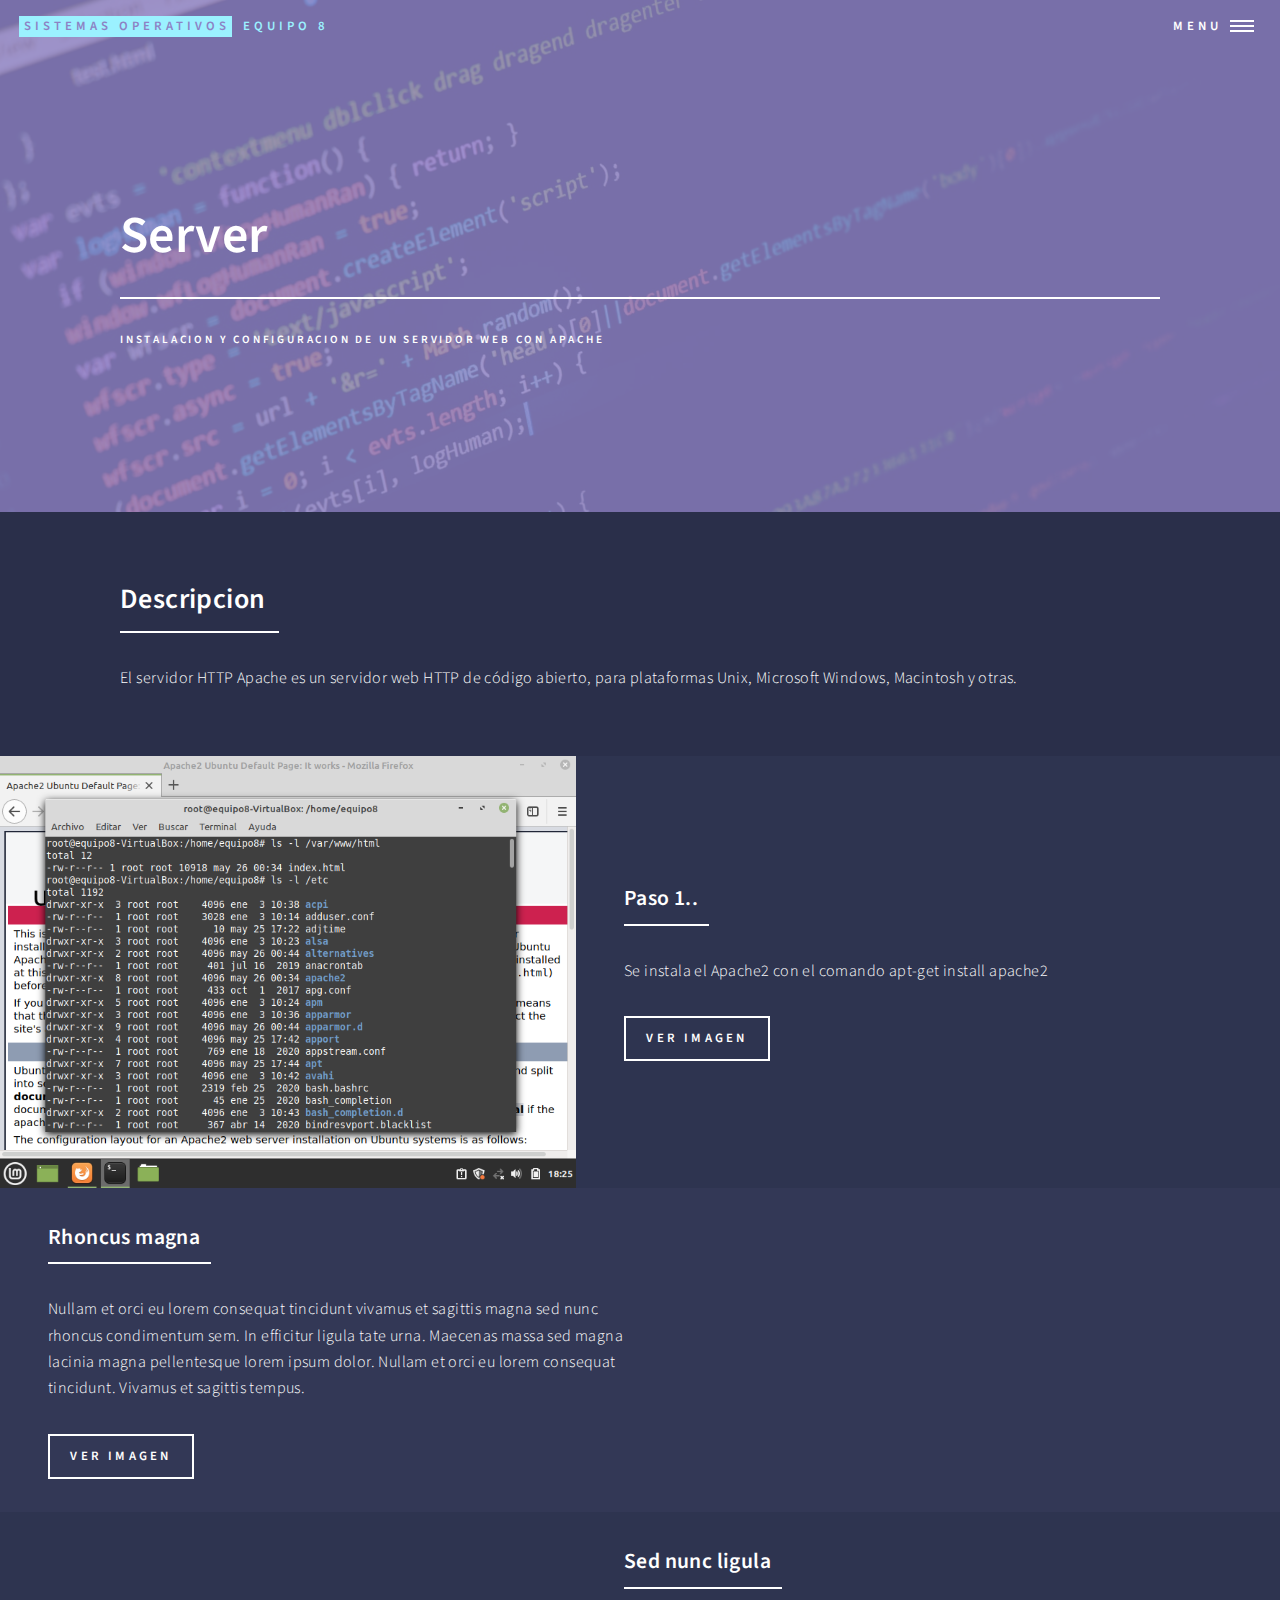
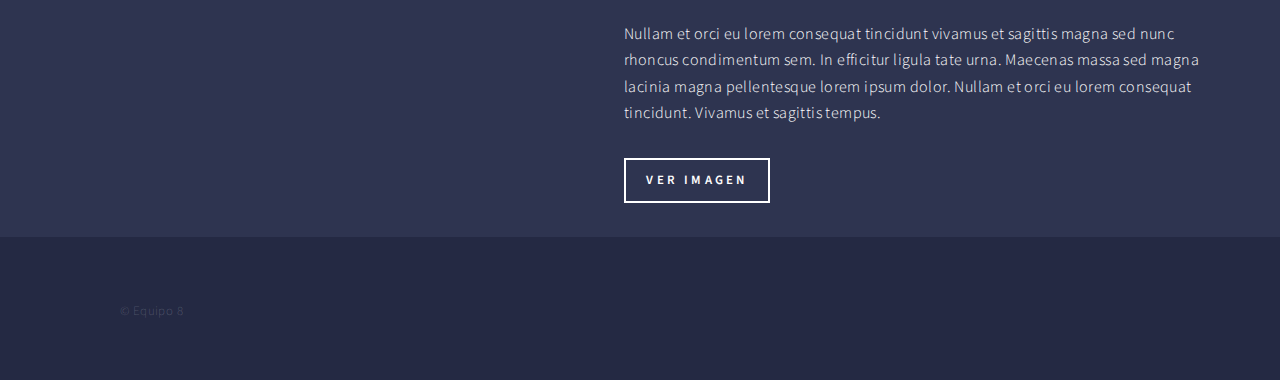
==== subpages/apache.html @ 1e46cbdc "first commit" ====
<!DOCTYPE HTML>

<html>

<head>
    <title>Nombre</title>
    <meta charset="utf-8" />
    <meta name="viewport" content="width=device-width, initial-scale=1, user-scalable=no" />
    <link rel="stylesheet" href="../assets/css/main.css" />
    <noscript><link rel="stylesheet" href="../assets/css/noscript.css" /></noscript>
</head>

<body class="is-preload">

    <!-- Wrapper -->
    <div id="wrapper">

        <!-- Header -->
        <!-- Note: The "styleN" class below should match that of the banner element. -->
        <header id="header" class="alt style2">
            <a href="../index.html" class="logo"><strong>Sistemas operativos</strong> <span> Equipo 8</span></a>
            <nav>
                <a href="#menu">Menu</a>
            </nav>
        </header>

        <!-- Menu -->
        <nav id="menu">
            <ul class="links">
                <li><a href="../index.html">principal</a></li>
                <li><a href="DHCP.html">DHCP</a></li>
                <li><a href="BD.html">Base de datos</a></li>
                <li><a href="samba.html">samba</a></li>
                <li><a href="docker.html">docker</a></li>
            </ul>
        </nav>

        <!-- Banner -->
        <!-- Note: The "styleN" class below should match that of the header element. -->
        <section id="banner" class="style2">
            <div class="inner">
                <span class="image">
								<img src="images/apachebanner.jpg" alt="" />
							</span>
                <header class="major">
                    <h1>Server</h1>
                </header>
                <div class="content">
                    <p>Instalacion y configuracion de un servidor web con Apache</p>
                </div>
            </div>
        </section>

        <!-- Main -->
        <div id="main">

            <!-- One -->
            <section id="one">
                <div class="inner">
                    <header class="major">
                        <h2>Descripcion</h2>
                    </header>
                    <p>El servidor HTTP Apache es un servidor web HTTP de código abierto, para plataformas Unix, Microsoft Windows, Macintosh y otras.</p>
                </div>
            </section>

            <!-- Two -->
            <section id="two" class="spotlights">
                <section>
                    <a href="generic.html" class="image">
                        <img src="images/Apache2/2021-05-26_18h25_03.png" alt="" data-position="center center" />
                    </a>
                    <div class="content">
                        <div class="inner">
                            <header class="major">
                                <h3>Paso 1..</h3>
                            </header>
                            <p>Se instala el Apache2 con el comando apt-get install apache2 </p>
                            <ul class="actions">
                                <li><a href="images/Apache2/2021-05-26_18h25_03.png" class="button">Ver imagen</a></li>
                            </ul>
                        </div>
                    </div>
                </section>
                <section>
                    <a href="generic.html" class="image">
                        <img src="images/pic09.jpg" alt="" data-position="top center" />
                    </a>
                    <div class="content">
                        <div class="inner">
                            <header class="major">
                                <h3>Rhoncus magna</h3>
                            </header>
                            <p>Nullam et orci eu lorem consequat tincidunt vivamus et sagittis magna sed nunc rhoncus condimentum sem. In efficitur ligula tate urna. Maecenas massa sed magna lacinia magna pellentesque lorem ipsum dolor. Nullam et orci eu
                                lorem consequat tincidunt. Vivamus et sagittis tempus.</p>
                            <ul class="actions">
                                <li><a href="generic.html" class="button">Ver imagen</a></li>
                            </ul>
                        </div>
                    </div>
                </section>
                <section>
                    <a href="generic.html" class="image">
                        <img src="images/pic10.jpg" alt="" data-position="25% 25%" />
                    </a>
                    <div class="content">
                        <div class="inner">
                            <header class="major">
                                <h3>Sed nunc ligula</h3>
                            </header>
                            <p>Nullam et orci eu lorem consequat tincidunt vivamus et sagittis magna sed nunc rhoncus condimentum sem. In efficitur ligula tate urna. Maecenas massa sed magna lacinia magna pellentesque lorem ipsum dolor. Nullam et orci eu
                                lorem consequat tincidunt. Vivamus et sagittis tempus.</p>
                            <ul class="actions">
                                <li><a href="generic.html" class="button">Ver imagen</a></li>
                            </ul>
                        </div>
                    </div>
                </section>
            </section>

            <!-- Three -->
            <!-- <section id="three">
                <div class="inner">
                    <header class="major">
                        <h2>Massa libero</h2>
                    </header>
                    <p>Nullam et orci eu lorem consequat tincidunt vivamus et sagittis libero. Mauris aliquet magna magna sed nunc rhoncus pharetra. Pellentesque condimentum sem. In efficitur ligula tate urna. Maecenas laoreet massa vel lacinia pellentesque
                        lorem ipsum dolor. Nullam et orci eu lorem consequat tincidunt. Vivamus et sagittis libero. Mauris aliquet magna magna sed nunc rhoncus amet pharetra et feugiat tempus.</p>
                    <ul class="actions">
                        <li><a href="generic.html" class="button next">Get Started</a></li>
                    </ul>
                </div>
            </section> -->

        </div>


        <!-- Footer -->
        <footer id="footer">
            <div class="inner">

                <ul class="copyright">
                    <li>&copy; Equipo 8</li>
                </ul>
            </div>
        </footer>

    </div>

    <!-- Scripts -->
    <script src="../assets/js/jquery.min.js"></script>
    <script src="../assets/js/jquery.scrolly.min.js"></script>
    <script src="../assets/js/jquery.scrollex.min.js"></script>
    <script src="../assets/js/browser.min.js"></script>
    <script src="../assets/js/breakpoints.min.js"></script>
    <script src="../assets/js/util.js"></script>
    <script src="../assets/js/main.js"></script>

</body>

</html>
---- assets/css/main.css ----
@import url(fontawesome-all.min.css);
@import url("https://fonts.googleapis.com/css?family=Source+Sans+Pro:300,300italic,600,600italic");
html,
body,
div,
span,
applet,
object,
iframe,
h1,
h2,
h3,
h4,
h5,
h6,
p,
blockquote,
pre,
a,
abbr,
acronym,
address,
big,
cite,
code,
del,
dfn,
em,
img,
ins,
kbd,
q,
s,
samp,
small,
strike,
strong,
sub,
sup,
tt,
var,
b,
u,
i,
center,
dl,
dt,
dd,
ol,
ul,
li,
fieldset,
form,
label,
legend,
table,
caption,
tbody,
tfoot,
thead,
tr,
th,
td,
article,
aside,
canvas,
details,
embed,
figure,
figcaption,
footer,
header,
hgroup,
menu,
nav,
output,
ruby,
section,
summary,
time,
mark,
audio,
video {
    margin: 0;
    padding: 0;
    border: 0;
    font-size: 100%;
    font: inherit;
    vertical-align: baseline;
}

article,
aside,
details,
figcaption,
figure,
footer,
header,
hgroup,
menu,
nav,
section {
    display: block;
}

body {
    line-height: 1;
}

ol,
ul {
    list-style: none;
}

blockquote,
q {
    quotes: none;
}

blockquote:before,
blockquote:after,
q:before,
q:after {
    content: '';
    content: none;
}

table {
    border-collapse: collapse;
    border-spacing: 0;
}

body {
    -webkit-text-size-adjust: none;
}

mark {
    background-color: transparent;
    color: inherit;
}

input::-moz-focus-inner {
    border: 0;
    padding: 0;
}

input,
select,
textarea {
    -moz-appearance: none;
    -webkit-appearance: none;
    -ms-appearance: none;
    appearance: none;
}


/* Basic */

@-ms-viewport {
    width: device-width;
}

body {
    -ms-overflow-style: scrollbar;
}

@media screen and (max-width: 480px) {
    html,
    body {
        min-width: 320px;
    }
}

html {
    box-sizing: border-box;
}

*,
*:before,
*:after {
    box-sizing: inherit;
}

body {
    background: #242943;
}

body.is-preload *,
body.is-preload *:before,
body.is-preload *:after {
    -moz-animation: none !important;
    -webkit-animation: none !important;
    -ms-animation: none !important;
    animation: none !important;
    -moz-transition: none !important;
    -webkit-transition: none !important;
    -ms-transition: none !important;
    transition: none !important;
}


/* Type */

body,
input,
select,
textarea {
    color: #ffffff;
    font-family: "Source Sans Pro", Helvetica, sans-serif;
    font-size: 17pt;
    font-weight: 300;
    letter-spacing: 0.025em;
    line-height: 1.65;
}

@media screen and (max-width: 1680px) {
    body,
    input,
    select,
    textarea {
        font-size: 14pt;
    }
}

@media screen and (max-width: 1280px) {
    body,
    input,
    select,
    textarea {
        font-size: 12pt;
    }
}

@media screen and (max-width: 360px) {
    body,
    input,
    select,
    textarea {
        font-size: 11pt;
    }
}

a {
    -moz-transition: color 0.2s ease-in-out, border-bottom-color 0.2s ease-in-out;
    -webkit-transition: color 0.2s ease-in-out, border-bottom-color 0.2s ease-in-out;
    -ms-transition: color 0.2s ease-in-out, border-bottom-color 0.2s ease-in-out;
    transition: color 0.2s ease-in-out, border-bottom-color 0.2s ease-in-out;
    border-bottom: dotted 1px;
    color: inherit;
    text-decoration: none;
}

a:hover {
    border-bottom-color: transparent;
    color: #9bf1ff !important;
}

a:active {
    color: #53e3fb !important;
}

strong,
b {
    color: #ffffff;
    font-weight: 600;
}

em,
i {
    font-style: italic;
}

p {
    margin: 0 0 2em 0;
}

h1,
h2,
h3,
h4,
h5,
h6 {
    color: #ffffff;
    font-weight: 600;
    line-height: 1.65;
    margin: 0 0 1em 0;
}

h1 a,
h2 a,
h3 a,
h4 a,
h5 a,
h6 a {
    color: inherit;
    border-bottom: 0;
}

h1 {
    font-size: 2.5em;
}

h2 {
    font-size: 1.75em;
}

h3 {
    font-size: 1.35em;
}

h4 {
    font-size: 1.1em;
}

h5 {
    font-size: 0.9em;
}

h6 {
    font-size: 0.7em;
}

@media screen and (max-width: 736px) {
    h1 {
        font-size: 2em;
    }
    h2 {
        font-size: 1.5em;
    }
    h3 {
        font-size: 1.25em;
    }
}

sub {
    font-size: 0.8em;
    position: relative;
    top: 0.5em;
}

sup {
    font-size: 0.8em;
    position: relative;
    top: -0.5em;
}

blockquote {
    border-left: solid 4px rgba(212, 212, 255, 0.1);
    font-style: italic;
    margin: 0 0 2em 0;
    padding: 0.5em 0 0.5em 2em;
}

code {
    background: rgba(212, 212, 255, 0.035);
    font-family: "Courier New", monospace;
    font-size: 0.9em;
    margin: 0 0.25em;
    padding: 0.25em 0.65em;
}

pre {
    -webkit-overflow-scrolling: touch;
    font-family: "Courier New", monospace;
    font-size: 0.9em;
    margin: 0 0 2em 0;
}

pre code {
    display: block;
    line-height: 1.75;
    padding: 1em 1.5em;
    overflow-x: auto;
}

hr {
    border: 0;
    border-bottom: solid 1px rgba(212, 212, 255, 0.1);
    margin: 2em 0;
}

hr.major {
    margin: 3em 0;
}

.align-left {
    text-align: left;
}

.align-center {
    text-align: center;
}

.align-right {
    text-align: right;
}


/* Row */

.row {
    display: flex;
    flex-wrap: wrap;
    box-sizing: border-box;
    align-items: stretch;
}

.row>* {
    box-sizing: border-box;
}

.row.gtr-uniform>*> :last-child {
    margin-bottom: 0;
}

.row.aln-left {
    justify-content: flex-start;
}

.row.aln-center {
    justify-content: center;
}

.row.aln-right {
    justify-content: flex-end;
}

.row.aln-top {
    align-items: flex-start;
}

.row.aln-middle {
    align-items: center;
}

.row.aln-bottom {
    align-items: flex-end;
}

.row>.imp {
    order: -1;
}

.row>.col-1 {
    width: 8.33333%;
}

.row>.off-1 {
    margin-left: 8.33333%;
}

.row>.col-2 {
    width: 16.66667%;
}

.row>.off-2 {
    margin-left: 16.66667%;
}

.row>.col-3 {
    width: 25%;
}

.row>.off-3 {
    margin-left: 25%;
}

.row>.col-4 {
    width: 33.33333%;
}

.row>.off-4 {
    margin-left: 33.33333%;
}

.row>.col-5 {
    width: 41.66667%;
}

.row>.off-5 {
    margin-left: 41.66667%;
}

.row>.col-6 {
    width: 50%;
}

.row>.off-6 {
    margin-left: 50%;
}

.row>.col-7 {
    width: 58.33333%;
}

.row>.off-7 {
    margin-left: 58.33333%;
}

.row>.col-8 {
    width: 66.66667%;
}

.row>.off-8 {
    margin-left: 66.66667%;
}

.row>.col-9 {
    width: 75%;
}

.row>.off-9 {
    margin-left: 75%;
}

.row>.col-10 {
    width: 83.33333%;
}

.row>.off-10 {
    margin-left: 83.33333%;
}

.row>.col-11 {
    width: 91.66667%;
}

.row>.off-11 {
    margin-left: 91.66667%;
}

.row>.col-12 {
    width: 100%;
}

.row>.off-12 {
    margin-left: 100%;
}

.row.gtr-0 {
    margin-top: 0;
    margin-left: 0em;
}

.row.gtr-0>* {
    padding: 0 0 0 0em;
}

.row.gtr-0.gtr-uniform {
    margin-top: 0em;
}

.row.gtr-0.gtr-uniform>* {
    padding-top: 0em;
}

.row.gtr-25 {
    margin-top: 0;
    margin-left: -0.5em;
}

.row.gtr-25>* {
    padding: 0 0 0 0.5em;
}

.row.gtr-25.gtr-uniform {
    margin-top: -0.5em;
}

.row.gtr-25.gtr-uniform>* {
    padding-top: 0.5em;
}

.row.gtr-50 {
    margin-top: 0;
    margin-left: -1em;
}

.row.gtr-50>* {
    padding: 0 0 0 1em;
}

.row.gtr-50.gtr-uniform {
    margin-top: -1em;
}

.row.gtr-50.gtr-uniform>* {
    padding-top: 1em;
}

.row {
    margin-top: 0;
    margin-left: -2em;
}

.row>* {
    padding: 0 0 0 2em;
}

.row.gtr-uniform {
    margin-top: -2em;
}

.row.gtr-uniform>* {
    padding-top: 2em;
}

.row.gtr-150 {
    margin-top: 0;
    margin-left: -3em;
}

.row.gtr-150>* {
    padding: 0 0 0 3em;
}

.row.gtr-150.gtr-uniform {
    margin-top: -3em;
}

.row.gtr-150.gtr-uniform>* {
    padding-top: 3em;
}

.row.gtr-200 {
    margin-top: 0;
    margin-left: -4em;
}

.row.gtr-200>* {
    padding: 0 0 0 4em;
}

.row.gtr-200.gtr-uniform {
    margin-top: -4em;
}

.row.gtr-200.gtr-uniform>* {
    padding-top: 4em;
}

@media screen and (max-width: 1680px) {
    .row {
        display: flex;
        flex-wrap: wrap;
        box-sizing: border-box;
        align-items: stretch;
    }
    .row>* {
        box-sizing: border-box;
    }
    .row.gtr-uniform>*> :last-child {
        margin-bottom: 0;
    }
    .row.aln-left {
        justify-content: flex-start;
    }
    .row.aln-center {
        justify-content: center;
    }
    .row.aln-right {
        justify-content: flex-end;
    }
    .row.aln-top {
        align-items: flex-start;
    }
    .row.aln-middle {
        align-items: center;
    }
    .row.aln-bottom {
        align-items: flex-end;
    }
    .row>.imp-xlarge {
        order: -1;
    }
    .row>.col-1-xlarge {
        width: 8.33333%;
    }
    .row>.off-1-xlarge {
        margin-left: 8.33333%;
    }
    .row>.col-2-xlarge {
        width: 16.66667%;
    }
    .row>.off-2-xlarge {
        margin-left: 16.66667%;
    }
    .row>.col-3-xlarge {
        width: 25%;
    }
    .row>.off-3-xlarge {
        margin-left: 25%;
    }
    .row>.col-4-xlarge {
        width: 33.33333%;
    }
    .row>.off-4-xlarge {
        margin-left: 33.33333%;
    }
    .row>.col-5-xlarge {
        width: 41.66667%;
    }
    .row>.off-5-xlarge {
        margin-left: 41.66667%;
    }
    .row>.col-6-xlarge {
        width: 50%;
    }
    .row>.off-6-xlarge {
        margin-left: 50%;
    }
    .row>.col-7-xlarge {
        width: 58.33333%;
    }
    .row>.off-7-xlarge {
        margin-left: 58.33333%;
    }
    .row>.col-8-xlarge {
        width: 66.66667%;
    }
    .row>.off-8-xlarge {
        margin-left: 66.66667%;
    }
    .row>.col-9-xlarge {
        width: 75%;
    }
    .row>.off-9-xlarge {
        margin-left: 75%;
    }
    .row>.col-10-xlarge {
        width: 83.33333%;
    }
    .row>.off-10-xlarge {
        margin-left: 83.33333%;
    }
    .row>.col-11-xlarge {
        width: 91.66667%;
    }
    .row>.off-11-xlarge {
        margin-left: 91.66667%;
    }
    .row>.col-12-xlarge {
        width: 100%;
    }
    .row>.off-12-xlarge {
        margin-left: 100%;
    }
    .row.gtr-0 {
        margin-top: 0;
        margin-left: 0em;
    }
    .row.gtr-0>* {
        padding: 0 0 0 0em;
    }
    .row.gtr-0.gtr-uniform {
        margin-top: 0em;
    }
    .row.gtr-0.gtr-uniform>* {
        padding-top: 0em;
    }
    .row.gtr-25 {
        margin-top: 0;
        margin-left: -0.5em;
    }
    .row.gtr-25>* {
        padding: 0 0 0 0.5em;
    }
    .row.gtr-25.gtr-uniform {
        margin-top: -0.5em;
    }
    .row.gtr-25.gtr-uniform>* {
        padding-top: 0.5em;
    }
    .row.gtr-50 {
        margin-top: 0;
        margin-left: -1em;
    }
    .row.gtr-50>* {
        padding: 0 0 0 1em;
    }
    .row.gtr-50.gtr-uniform {
        margin-top: -1em;
    }
    .row.gtr-50.gtr-uniform>* {
        padding-top: 1em;
    }
    .row {
        margin-top: 0;
        margin-left: -2em;
    }
    .row>* {
        padding: 0 0 0 2em;
    }
    .row.gtr-uniform {
        margin-top: -2em;
    }
    .row.gtr-uniform>* {
        padding-top: 2em;
    }
    .row.gtr-150 {
        margin-top: 0;
        margin-left: -3em;
    }
    .row.gtr-150>* {
        padding: 0 0 0 3em;
    }
    .row.gtr-150.gtr-uniform {
        margin-top: -3em;
    }
    .row.gtr-150.gtr-uniform>* {
        padding-top: 3em;
    }
    .row.gtr-200 {
        margin-top: 0;
        margin-left: -4em;
    }
    .row.gtr-200>* {
        padding: 0 0 0 4em;
    }
    .row.gtr-200.gtr-uniform {
        margin-top: -4em;
    }
    .row.gtr-200.gtr-uniform>* {
        padding-top: 4em;
    }
}

@media screen and (max-width: 1280px) {
    .row {
        display: flex;
        flex-wrap: wrap;
        box-sizing: border-box;
        align-items: stretch;
    }
    .row>* {
        box-sizing: border-box;
    }
    .row.gtr-uniform>*> :last-child {
        margin-bottom: 0;
    }
    .row.aln-left {
        justify-content: flex-start;
    }
    .row.aln-center {
        justify-content: center;
    }
    .row.aln-right {
        justify-content: flex-end;
    }
    .row.aln-top {
        align-items: flex-start;
    }
    .row.aln-middle {
        align-items: center;
    }
    .row.aln-bottom {
        align-items: flex-end;
    }
    .row>.imp-large {
        order: -1;
    }
    .row>.col-1-large {
        width: 8.33333%;
    }
    .row>.off-1-large {
        margin-left: 8.33333%;
    }
    .row>.col-2-large {
        width: 16.66667%;
    }
    .row>.off-2-large {
        margin-left: 16.66667%;
    }
    .row>.col-3-large {
        width: 25%;
    }
    .row>.off-3-large {
        margin-left: 25%;
    }
    .row>.col-4-large {
        width: 33.33333%;
    }
    .row>.off-4-large {
        margin-left: 33.33333%;
    }
    .row>.col-5-large {
        width: 41.66667%;
    }
    .row>.off-5-large {
        margin-left: 41.66667%;
    }
    .row>.col-6-large {
        width: 50%;
    }
    .row>.off-6-large {
        margin-left: 50%;
    }
    .row>.col-7-large {
        width: 58.33333%;
    }
    .row>.off-7-large {
        margin-left: 58.33333%;
    }
    .row>.col-8-large {
        width: 66.66667%;
    }
    .row>.off-8-large {
        margin-left: 66.66667%;
    }
    .row>.col-9-large {
        width: 75%;
    }
    .row>.off-9-large {
        margin-left: 75%;
    }
    .row>.col-10-large {
        width: 83.33333%;
    }
    .row>.off-10-large {
        margin-left: 83.33333%;
    }
    .row>.col-11-large {
        width: 91.66667%;
    }
    .row>.off-11-large {
        margin-left: 91.66667%;
    }
    .row>.col-12-large {
        width: 100%;
    }
    .row>.off-12-large {
        margin-left: 100%;
    }
    .row.gtr-0 {
        margin-top: 0;
        margin-left: 0em;
    }
    .row.gtr-0>* {
        padding: 0 0 0 0em;
    }
    .row.gtr-0.gtr-uniform {
        margin-top: 0em;
    }
    .row.gtr-0.gtr-uniform>* {
        padding-top: 0em;
    }
    .row.gtr-25 {
        margin-top: 0;
        margin-left: -0.375em;
    }
    .row.gtr-25>* {
        padding: 0 0 0 0.375em;
    }
    .row.gtr-25.gtr-uniform {
        margin-top: -0.375em;
    }
    .row.gtr-25.gtr-uniform>* {
        padding-top: 0.375em;
    }
    .row.gtr-50 {
        margin-top: 0;
        margin-left: -0.75em;
    }
    .row.gtr-50>* {
        padding: 0 0 0 0.75em;
    }
    .row.gtr-50.gtr-uniform {
        margin-top: -0.75em;
    }
    .row.gtr-50.gtr-uniform>* {
        padding-top: 0.75em;
    }
    .row {
        margin-top: 0;
        margin-left: -1.5em;
    }
    .row>* {
        padding: 0 0 0 1.5em;
    }
    .row.gtr-uniform {
        margin-top: -1.5em;
    }
    .row.gtr-uniform>* {
        padding-top: 1.5em;
    }
    .row.gtr-150 {
        margin-top: 0;
        margin-left: -2.25em;
    }
    .row.gtr-150>* {
        padding: 0 0 0 2.25em;
    }
    .row.gtr-150.gtr-uniform {
        margin-top: -2.25em;
    }
    .row.gtr-150.gtr-uniform>* {
        padding-top: 2.25em;
    }
    .row.gtr-200 {
        margin-top: 0;
        margin-left: -3em;
    }
    .row.gtr-200>* {
        padding: 0 0 0 3em;
    }
    .row.gtr-200.gtr-uniform {
        margin-top: -3em;
    }
    .row.gtr-200.gtr-uniform>* {
        padding-top: 3em;
    }
}

@media screen and (max-width: 980px) {
    .row {
        display: flex;
        flex-wrap: wrap;
        box-sizing: border-box;
        align-items: stretch;
    }
    .row>* {
        box-sizing: border-box;
    }
    .row.gtr-uniform>*> :last-child {
        margin-bottom: 0;
    }
    .row.aln-left {
        justify-content: flex-start;
    }
    .row.aln-center {
        justify-content: center;
    }
    .row.aln-right {
        justify-content: flex-end;
    }
    .row.aln-top {
        align-items: flex-start;
    }
    .row.aln-middle {
        align-items: center;
    }
    .row.aln-bottom {
        align-items: flex-end;
    }
    .row>.imp-medium {
        order: -1;
    }
    .row>.col-1-medium {
        width: 8.33333%;
    }
    .row>.off-1-medium {
        margin-left: 8.33333%;
    }
    .row>.col-2-medium {
        width: 16.66667%;
    }
    .row>.off-2-medium {
        margin-left: 16.66667%;
    }
    .row>.col-3-medium {
        width: 25%;
    }
    .row>.off-3-medium {
        margin-left: 25%;
    }
    .row>.col-4-medium {
        width: 33.33333%;
    }
    .row>.off-4-medium {
        margin-left: 33.33333%;
    }
    .row>.col-5-medium {
        width: 41.66667%;
    }
    .row>.off-5-medium {
        margin-left: 41.66667%;
    }
    .row>.col-6-medium {
        width: 50%;
    }
    .row>.off-6-medium {
        margin-left: 50%;
    }
    .row>.col-7-medium {
        width: 58.33333%;
    }
    .row>.off-7-medium {
        margin-left: 58.33333%;
    }
    .row>.col-8-medium {
        width: 66.66667%;
    }
    .row>.off-8-medium {
        margin-left: 66.66667%;
    }
    .row>.col-9-medium {
        width: 75%;
    }
    .row>.off-9-medium {
        margin-left: 75%;
    }
    .row>.col-10-medium {
        width: 83.33333%;
    }
    .row>.off-10-medium {
        margin-left: 83.33333%;
    }
    .row>.col-11-medium {
        width: 91.66667%;
    }
    .row>.off-11-medium {
        margin-left: 91.66667%;
    }
    .row>.col-12-medium {
        width: 100%;
    }
    .row>.off-12-medium {
        margin-left: 100%;
    }
    .row.gtr-0 {
        margin-top: 0;
        margin-left: 0em;
    }
    .row.gtr-0>* {
        padding: 0 0 0 0em;
    }
    .row.gtr-0.gtr-uniform {
        margin-top: 0em;
    }
    .row.gtr-0.gtr-uniform>* {
        padding-top: 0em;
    }
    .row.gtr-25 {
        margin-top: 0;
        margin-left: -0.375em;
    }
    .row.gtr-25>* {
        padding: 0 0 0 0.375em;
    }
    .row.gtr-25.gtr-uniform {
        margin-top: -0.375em;
    }
    .row.gtr-25.gtr-uniform>* {
        padding-top: 0.375em;
    }
    .row.gtr-50 {
        margin-top: 0;
        margin-left: -0.75em;
    }
    .row.gtr-50>* {
        padding: 0 0 0 0.75em;
    }
    .row.gtr-50.gtr-uniform {
        margin-top: -0.75em;
    }
    .row.gtr-50.gtr-uniform>* {
        padding-top: 0.75em;
    }
    .row {
        margin-top: 0;
        margin-left: -1.5em;
    }
    .row>* {
        padding: 0 0 0 1.5em;
    }
    .row.gtr-uniform {
        margin-top: -1.5em;
    }
    .row.gtr-uniform>* {
        padding-top: 1.5em;
    }
    .row.gtr-150 {
        margin-top: 0;
        margin-left: -2.25em;
    }
    .row.gtr-150>* {
        padding: 0 0 0 2.25em;
    }
    .row.gtr-150.gtr-uniform {
        margin-top: -2.25em;
    }
    .row.gtr-150.gtr-uniform>* {
        padding-top: 2.25em;
    }
    .row.gtr-200 {
        margin-top: 0;
        margin-left: -3em;
    }
    .row.gtr-200>* {
        padding: 0 0 0 3em;
    }
    .row.gtr-200.gtr-uniform {
        margin-top: -3em;
    }
    .row.gtr-200.gtr-uniform>* {
        padding-top: 3em;
    }
}

@media screen and (max-width: 736px) {
    .row {
        display: flex;
        flex-wrap: wrap;
        box-sizing: border-box;
        align-items: stretch;
    }
    .row>* {
        box-sizing: border-box;
    }
    .row.gtr-uniform>*> :last-child {
        margin-bottom: 0;
    }
    .row.aln-left {
        justify-content: flex-start;
    }
    .row.aln-center {
        justify-content: center;
    }
    .row.aln-right {
        justify-content: flex-end;
    }
    .row.aln-top {
        align-items: flex-start;
    }
    .row.aln-middle {
        align-items: center;
    }
    .row.aln-bottom {
        align-items: flex-end;
    }
    .row>.imp-small {
        order: -1;
    }
    .row>.col-1-small {
        width: 8.33333%;
    }
    .row>.off-1-small {
        margin-left: 8.33333%;
    }
    .row>.col-2-small {
        width: 16.66667%;
    }
    .row>.off-2-small {
        margin-left: 16.66667%;
    }
    .row>.col-3-small {
        width: 25%;
    }
    .row>.off-3-small {
        margin-left: 25%;
    }
    .row>.col-4-small {
        width: 33.33333%;
    }
    .row>.off-4-small {
        margin-left: 33.33333%;
    }
    .row>.col-5-small {
        width: 41.66667%;
    }
    .row>.off-5-small {
        margin-left: 41.66667%;
    }
    .row>.col-6-small {
        width: 50%;
    }
    .row>.off-6-small {
        margin-left: 50%;
    }
    .row>.col-7-small {
        width: 58.33333%;
    }
    .row>.off-7-small {
        margin-left: 58.33333%;
    }
    .row>.col-8-small {
        width: 66.66667%;
    }
    .row>.off-8-small {
        margin-left: 66.66667%;
    }
    .row>.col-9-small {
        width: 75%;
    }
    .row>.off-9-small {
        margin-left: 75%;
    }
    .row>.col-10-small {
        width: 83.33333%;
    }
    .row>.off-10-small {
        margin-left: 83.33333%;
    }
    .row>.col-11-small {
        width: 91.66667%;
    }
    .row>.off-11-small {
        margin-left: 91.66667%;
    }
    .row>.col-12-small {
        width: 100%;
    }
    .row>.off-12-small {
        margin-left: 100%;
    }
    .row.gtr-0 {
        margin-top: 0;
        margin-left: 0em;
    }
    .row.gtr-0>* {
        padding: 0 0 0 0em;
    }
    .row.gtr-0.gtr-uniform {
        margin-top: 0em;
    }
    .row.gtr-0.gtr-uniform>* {
        padding-top: 0em;
    }
    .row.gtr-25 {
        margin-top: 0;
        margin-left: -0.3125em;
    }
    .row.gtr-25>* {
        padding: 0 0 0 0.3125em;
    }
    .row.gtr-25.gtr-uniform {
        margin-top: -0.3125em;
    }
    .row.gtr-25.gtr-uniform>* {
        padding-top: 0.3125em;
    }
    .row.gtr-50 {
        margin-top: 0;
        margin-left: -0.625em;
    }
    .row.gtr-50>* {
        padding: 0 0 0 0.625em;
    }
    .row.gtr-50.gtr-uniform {
        margin-top: -0.625em;
    }
    .row.gtr-50.gtr-uniform>* {
        padding-top: 0.625em;
    }
    .row {
        margin-top: 0;
        margin-left: -1.25em;
    }
    .row>* {
        padding: 0 0 0 1.25em;
    }
    .row.gtr-uniform {
        margin-top: -1.25em;
    }
    .row.gtr-uniform>* {
        padding-top: 1.25em;
    }
    .row.gtr-150 {
        margin-top: 0;
        margin-left: -1.875em;
    }
    .row.gtr-150>* {
        padding: 0 0 0 1.875em;
    }
    .row.gtr-150.gtr-uniform {
        margin-top: -1.875em;
    }
    .row.gtr-150.gtr-uniform>* {
        padding-top: 1.875em;
    }
    .row.gtr-200 {
        margin-top: 0;
        margin-left: -2.5em;
    }
    .row.gtr-200>* {
        padding: 0 0 0 2.5em;
    }
    .row.gtr-200.gtr-uniform {
        margin-top: -2.5em;
    }
    .row.gtr-200.gtr-uniform>* {
        padding-top: 2.5em;
    }
}

@media screen and (max-width: 480px) {
    .row {
        display: flex;
        flex-wrap: wrap;
        box-sizing: border-box;
        align-items: stretch;
    }
    .row>* {
        box-sizing: border-box;
    }
    .row.gtr-uniform>*> :last-child {
        margin-bottom: 0;
    }
    .row.aln-left {
        justify-content: flex-start;
    }
    .row.aln-center {
        justify-content: center;
    }
    .row.aln-right {
        justify-content: flex-end;
    }
    .row.aln-top {
        align-items: flex-start;
    }
    .row.aln-middle {
        align-items: center;
    }
    .row.aln-bottom {
        align-items: flex-end;
    }
    .row>.imp-xsmall {
        order: -1;
    }
    .row>.col-1-xsmall {
        width: 8.33333%;
    }
    .row>.off-1-xsmall {
        margin-left: 8.33333%;
    }
    .row>.col-2-xsmall {
        width: 16.66667%;
    }
    .row>.off-2-xsmall {
        margin-left: 16.66667%;
    }
    .row>.col-3-xsmall {
        width: 25%;
    }
    .row>.off-3-xsmall {
        margin-left: 25%;
    }
    .row>.col-4-xsmall {
        width: 33.33333%;
    }
    .row>.off-4-xsmall {
        margin-left: 33.33333%;
    }
    .row>.col-5-xsmall {
        width: 41.66667%;
    }
    .row>.off-5-xsmall {
        margin-left: 41.66667%;
    }
    .row>.col-6-xsmall {
        width: 50%;
    }
    .row>.off-6-xsmall {
        margin-left: 50%;
    }
    .row>.col-7-xsmall {
        width: 58.33333%;
    }
    .row>.off-7-xsmall {
        margin-left: 58.33333%;
    }
    .row>.col-8-xsmall {
        width: 66.66667%;
    }
    .row>.off-8-xsmall {
        margin-left: 66.66667%;
    }
    .row>.col-9-xsmall {
        width: 75%;
    }
    .row>.off-9-xsmall {
        margin-left: 75%;
    }
    .row>.col-10-xsmall {
        width: 83.33333%;
    }
    .row>.off-10-xsmall {
        margin-left: 83.33333%;
    }
    .row>.col-11-xsmall {
        width: 91.66667%;
    }
    .row>.off-11-xsmall {
        margin-left: 91.66667%;
    }
    .row>.col-12-xsmall {
        width: 100%;
    }
    .row>.off-12-xsmall {
        margin-left: 100%;
    }
    .row.gtr-0 {
        margin-top: 0;
        margin-left: 0em;
    }
    .row.gtr-0>* {
        padding: 0 0 0 0em;
    }
    .row.gtr-0.gtr-uniform {
        margin-top: 0em;
    }
    .row.gtr-0.gtr-uniform>* {
        padding-top: 0em;
    }
    .row.gtr-25 {
        margin-top: 0;
        margin-left: -0.3125em;
    }
    .row.gtr-25>* {
        padding: 0 0 0 0.3125em;
    }
    .row.gtr-25.gtr-uniform {
        margin-top: -0.3125em;
    }
    .row.gtr-25.gtr-uniform>* {
        padding-top: 0.3125em;
    }
    .row.gtr-50 {
        margin-top: 0;
        margin-left: -0.625em;
    }
    .row.gtr-50>* {
        padding: 0 0 0 0.625em;
    }
    .row.gtr-50.gtr-uniform {
        margin-top: -0.625em;
    }
    .row.gtr-50.gtr-uniform>* {
        padding-top: 0.625em;
    }
    .row {
        margin-top: 0;
        margin-left: -1.25em;
    }
    .row>* {
        padding: 0 0 0 1.25em;
    }
    .row.gtr-uniform {
        margin-top: -1.25em;
    }
    .row.gtr-uniform>* {
        padding-top: 1.25em;
    }
    .row.gtr-150 {
        margin-top: 0;
        margin-left: -1.875em;
    }
    .row.gtr-150>* {
        padding: 0 0 0 1.875em;
    }
    .row.gtr-150.gtr-uniform {
        margin-top: -1.875em;
    }
    .row.gtr-150.gtr-uniform>* {
        padding-top: 1.875em;
    }
    .row.gtr-200 {
        margin-top: 0;
        margin-left: -2.5em;
    }
    .row.gtr-200>* {
        padding: 0 0 0 2.5em;
    }
    .row.gtr-200.gtr-uniform {
        margin-top: -2.5em;
    }
    .row.gtr-200.gtr-uniform>* {
        padding-top: 2.5em;
    }
}


/* Section/Article */

section.special,
article.special {
    text-align: center;
}

header.major {
    width: -moz-max-content;
    width: -webkit-max-content;
    width: -ms-max-content;
    width: max-content;
    margin-bottom: 2em;
}

header.major> :first-child {
    margin-bottom: 0;
    width: calc(100% + 0.5em);
}

header.major> :first-child:after {
    content: '';
    background-color: #ffffff;
    display: block;
    height: 2px;
    margin: 0.325em 0 0.5em 0;
    width: 100%;
}

header.major>p {
    font-size: 0.7em;
    font-weight: 600;
    letter-spacing: 0.25em;
    margin-bottom: 0;
    text-transform: uppercase;
}

body.is-ie header.major> :first-child:after {
    max-width: 9em;
}

body.is-ie header.major>h1:after {
    max-width: 100% !important;
}

@media screen and (max-width: 736px) {
    header.major>p br {
        display: none;
    }
}


/* Form */

form {
    margin: 0 0 2em 0;
}

form> :last-child {
    margin-bottom: 0;
}

form>.fields {
    display: -moz-flex;
    display: -webkit-flex;
    display: -ms-flex;
    display: flex;
    -moz-flex-wrap: wrap;
    -webkit-flex-wrap: wrap;
    -ms-flex-wrap: wrap;
    flex-wrap: wrap;
    width: calc(100% + 3em);
    margin: -1.5em 0 2em -1.5em;
}

form>.fields>.field {
    -moz-flex-grow: 0;
    -webkit-flex-grow: 0;
    -ms-flex-grow: 0;
    flex-grow: 0;
    -moz-flex-shrink: 0;
    -webkit-flex-shrink: 0;
    -ms-flex-shrink: 0;
    flex-shrink: 0;
    padding: 1.5em 0 0 1.5em;
    width: calc(100% - 1.5em);
}

form>.fields>.field.half {
    width: calc(50% - 0.75em);
}

form>.fields>.field.third {
    width: calc(100%/3 - 0.5em);
}

form>.fields>.field.quarter {
    width: calc(25% - 0.375em);
}

@media screen and (max-width: 480px) {
    form>.fields {
        width: calc(100% + 3em);
        margin: -1.5em 0 2em -1.5em;
    }
    form>.fields>.field {
        padding: 1.5em 0 0 1.5em;
        width: calc(100% - 1.5em);
    }
    form>.fields>.field.half {
        width: calc(100% - 1.5em);
    }
    form>.fields>.field.third {
        width: calc(100% - 1.5em);
    }
    form>.fields>.field.quarter {
        width: calc(100% - 1.5em);
    }
}

label {
    color: #ffffff;
    display: block;
    font-size: 0.8em;
    font-weight: 600;
    letter-spacing: 0.25em;
    margin: 0 0 1em 0;
    text-transform: uppercase;
}

input[type="text"],
input[type="password"],
input[type="email"],
input[type="tel"],
input[type="search"],
input[type="url"],
select,
textarea {
    -moz-appearance: none;
    -webkit-appearance: none;
    -ms-appearance: none;
    appearance: none;
    background: rgba(212, 212, 255, 0.035);
    border: none;
    border-radius: 0;
    color: inherit;
    display: block;
    outline: 0;
    padding: 0 1em;
    text-decoration: none;
    width: 100%;
}

input[type="text"]:invalid,
input[type="password"]:invalid,
input[type="email"]:invalid,
input[type="tel"]:invalid,
input[type="search"]:invalid,
input[type="url"]:invalid,
select:invalid,
textarea:invalid {
    box-shadow: none;
}

input[type="text"]:focus,
input[type="password"]:focus,
input[type="email"]:focus,
input[type="tel"]:focus,
input[type="search"]:focus,
input[type="url"]:focus,
select:focus,
textarea:focus {
    border-color: #9bf1ff;
    box-shadow: 0 0 0 2px #9bf1ff;
}

select {
    background-image: url("data:image/svg+xml;charset=utf8,%3Csvg xmlns='http://www.w3.org/2000/svg' width='40' height='40' preserveAspectRatio='none' viewBox='0 0 40 40'%3E%3Cpath d='M9.4,12.3l10.4,10.4l10.4-10.4c0.2-0.2,0.5-0.4,0.9-0.4c0.3,0,0.6,0.1,0.9,0.4l3.3,3.3c0.2,0.2,0.4,0.5,0.4,0.9 c0,0.4-0.1,0.6-0.4,0.9L20.7,31.9c-0.2,0.2-0.5,0.4-0.9,0.4c-0.3,0-0.6-0.1-0.9-0.4L4.3,17.3c-0.2-0.2-0.4-0.5-0.4-0.9 c0-0.4,0.1-0.6,0.4-0.9l3.3-3.3c0.2-0.2,0.5-0.4,0.9-0.4S9.1,12.1,9.4,12.3z' fill='rgba(212, 212, 255, 0.1)' /%3E%3C/svg%3E");
    background-size: 1.25rem;
    background-repeat: no-repeat;
    background-position: calc(100% - 1rem) center;
    height: 2.75em;
    padding-right: 2.75em;
    text-overflow: ellipsis;
}

select option {
    color: #ffffff;
    background: #242943;
}

select:focus::-ms-value {
    background-color: transparent;
}

select::-ms-expand {
    display: none;
}

input[type="text"],
input[type="password"],
input[type="email"],
input[type="tel"],
input[type="search"],
input[type="url"],
select {
    height: 2.75em;
}

textarea {
    padding: 0.75em 1em;
}

input[type="checkbox"],
input[type="radio"] {
    -moz-appearance: none;
    -webkit-appearance: none;
    -ms-appearance: none;
    appearance: none;
    display: block;
    float: left;
    margin-right: -2em;
    opacity: 0;
    width: 1em;
    z-index: -1;
}

input[type="checkbox"]+label,
input[type="radio"]+label {
    text-decoration: none;
    color: #ffffff;
    cursor: pointer;
    display: inline-block;
    font-weight: 300;
    padding-left: 2.65em;
    padding-right: 0.75em;
    position: relative;
}

input[type="checkbox"]+label:before,
input[type="radio"]+label:before {
    -moz-osx-font-smoothing: grayscale;
    -webkit-font-smoothing: antialiased;
    display: inline-block;
    font-style: normal;
    font-variant: normal;
    text-rendering: auto;
    line-height: 1;
    text-transform: none !important;
    font-family: 'Font Awesome 5 Free';
    font-weight: 900;
}

input[type="checkbox"]+label:before,
input[type="radio"]+label:before {
    background: rgba(212, 212, 255, 0.035);
    content: '';
    display: inline-block;
    font-size: 0.8em;
    height: 2.0625em;
    left: 0;
    letter-spacing: 0;
    line-height: 2.0625em;
    position: absolute;
    text-align: center;
    top: 0;
    width: 2.0625em;
}

input[type="checkbox"]:checked+label:before,
input[type="radio"]:checked+label:before {
    background: #ffffff;
    border-color: #9bf1ff;
    content: '\f00c';
    color: #242943;
}

input[type="checkbox"]:focus+label:before,
input[type="radio"]:focus+label:before {
    box-shadow: 0 0 0 2px #9bf1ff;
}

input[type="radio"]+label:before {
    border-radius: 100%;
}

::-webkit-input-placeholder {
    color: rgba(244, 244, 255, 0.2) !important;
    opacity: 1.0;
}

:-moz-placeholder {
    color: rgba(244, 244, 255, 0.2) !important;
    opacity: 1.0;
}

::-moz-placeholder {
    color: rgba(244, 244, 255, 0.2) !important;
    opacity: 1.0;
}

:-ms-input-placeholder {
    color: rgba(244, 244, 255, 0.2) !important;
    opacity: 1.0;
}


/* Box */

.box {
    border: solid 1px rgba(212, 212, 255, 0.1);
    margin-bottom: 2em;
    padding: 1.5em;
}

.box> :last-child,
.box> :last-child> :last-child,
.box> :last-child> :last-child> :last-child {
    margin-bottom: 0;
}

.box.alt {
    border: 0;
    border-radius: 0;
    padding: 0;
}


/* Icon */

.icon {
    text-decoration: none;
    border-bottom: none;
    position: relative;
}

.icon:before {
    -moz-osx-font-smoothing: grayscale;
    -webkit-font-smoothing: antialiased;
    display: inline-block;
    font-style: normal;
    font-variant: normal;
    text-rendering: auto;
    line-height: 1;
    text-transform: none !important;
    font-family: 'Font Awesome 5 Free';
    font-weight: 400;
}

.icon>.label {
    display: none;
}

.icon:before {
    line-height: inherit;
}

.icon.solid:before {
    font-weight: 900;
}

.icon.brands:before {
    font-family: 'Font Awesome 5 Brands';
}

.icon.alt:before {
    background-color: #ffffff;
    border-radius: 100%;
    color: #242943;
    display: inline-block;
    height: 2em;
    line-height: 2em;
    text-align: center;
    width: 2em;
}

a.icon.alt:before {
    -moz-transition: background-color 0.2s ease-in-out;
    -webkit-transition: background-color 0.2s ease-in-out;
    -ms-transition: background-color 0.2s ease-in-out;
    transition: background-color 0.2s ease-in-out;
}

a.icon.alt:hover:before {
    background-color: #6fc3df;
}

a.icon.alt:active:before {
    background-color: #37a6cb;
}


/* Image */

.image {
    border: 0;
    display: inline-block;
    position: relative;
}

.image img {
    display: block;
}

.image.left,
.image.right {
    max-width: 30%;
}

.image.left img,
.image.right img {
    width: 100%;
}

.image.left {
    float: left;
    margin: 0 1.5em 1.25em 0;
    top: 0.25em;
}

.image.right {
    float: right;
    margin: 0 0 1.25em 1.5em;
    top: 0.25em;
}

.image.fit {
    display: block;
    margin: 0 0 2em 0;
    width: 100%;
}

.image.fit img {
    width: 100%;
}

.image.main {
    display: block;
    margin: 2.5em 0;
    width: 100%;
}

.image.main img {
    width: 100%;
}

@media screen and (max-width: 736px) {
    .image.main {
        margin: 1.5em 0;
    }
}


/* List */

ol {
    list-style: decimal;
    margin: 0 0 2em 0;
    padding-left: 1.25em;
}

ol li {
    padding-left: 0.25em;
}

ul {
    list-style: disc;
    margin: 0 0 2em 0;
    padding-left: 1em;
}

ul li {
    padding-left: 0.5em;
}

ul.alt {
    list-style: none;
    padding-left: 0;
}

ul.alt li {
    border-top: solid 1px rgba(212, 212, 255, 0.1);
    padding: 0.5em 0;
}

ul.alt li:first-child {
    border-top: 0;
    padding-top: 0;
}

dl {
    margin: 0 0 2em 0;
}

dl dt {
    display: block;
    font-weight: 600;
    margin: 0 0 1em 0;
}

dl dd {
    margin-left: 2em;
}


/* Actions */

ul.actions {
    display: -moz-flex;
    display: -webkit-flex;
    display: -ms-flex;
    display: flex;
    cursor: default;
    list-style: none;
    margin-left: -1em;
    padding-left: 0;
}

ul.actions li {
    padding: 0 0 0 1em;
    vertical-align: middle;
}

ul.actions.special {
    -moz-justify-content: center;
    -webkit-justify-content: center;
    -ms-justify-content: center;
    justify-content: center;
    width: 100%;
    margin-left: 0;
}

ul.actions.special li:first-child {
    padding-left: 0;
}

ul.actions.stacked {
    -moz-flex-direction: column;
    -webkit-flex-direction: column;
    -ms-flex-direction: column;
    flex-direction: column;
    margin-left: 0;
}

ul.actions.stacked li {
    padding: 1.3em 0 0 0;
}

ul.actions.stacked li:first-child {
    padding-top: 0;
}

ul.actions.fit {
    width: calc(100% + 1em);
}

ul.actions.fit li {
    -moz-flex-grow: 1;
    -webkit-flex-grow: 1;
    -ms-flex-grow: 1;
    flex-grow: 1;
    -moz-flex-shrink: 1;
    -webkit-flex-shrink: 1;
    -ms-flex-shrink: 1;
    flex-shrink: 1;
    width: 100%;
}

ul.actions.fit li>* {
    width: 100%;
}

ul.actions.fit.stacked {
    width: 100%;
}


/* Icons */

ul.icons {
    cursor: default;
    list-style: none;
    padding-left: 0;
}

ul.icons li {
    display: inline-block;
    padding: 0 1em 0 0;
}

ul.icons li:last-child {
    padding-right: 0;
}

@media screen and (max-width: 736px) {
    ul.icons li {
        padding: 0 0.75em 0 0;
    }
}


/* Pagination */

ul.pagination {
    cursor: default;
    list-style: none;
    padding-left: 0;
}

ul.pagination li {
    display: inline-block;
    padding-left: 0;
    vertical-align: middle;
}

ul.pagination li>.page {
    -moz-transition: background-color 0.2s ease-in-out, color 0.2s ease-in-out;
    -webkit-transition: background-color 0.2s ease-in-out, color 0.2s ease-in-out;
    -ms-transition: background-color 0.2s ease-in-out, color 0.2s ease-in-out;
    transition: background-color 0.2s ease-in-out, color 0.2s ease-in-out;
    border-bottom: 0;
    display: inline-block;
    font-size: 0.8em;
    font-weight: 600;
    height: 1.5em;
    line-height: 1.5em;
    margin: 0 0.125em;
    min-width: 1.5em;
    padding: 0 0.5em;
    text-align: center;
}

ul.pagination li>.page.active {
    background-color: #ffffff;
    color: #242943;
}

ul.pagination li>.page.active:hover {
    background-color: #9bf1ff;
    color: #242943 !important;
}

ul.pagination li>.page.active:active {
    background-color: #53e3fb;
}

ul.pagination li:first-child {
    padding-right: 0.75em;
}

ul.pagination li:last-child {
    padding-left: 0.75em;
}

@media screen and (max-width: 480px) {
    ul.pagination li:nth-child(n+2):nth-last-child(n+2) {
        display: none;
    }
    ul.pagination li:first-child {
        padding-right: 0;
    }
}


/* Table */

.table-wrapper {
    -webkit-overflow-scrolling: touch;
    overflow-x: auto;
}

table {
    margin: 0 0 2em 0;
    width: 100%;
}

table tbody tr {
    border: solid 1px rgba(212, 212, 255, 0.1);
    border-left: 0;
    border-right: 0;
}

table tbody tr:nth-child(2n+1) {
    background-color: rgba(212, 212, 255, 0.035);
}

table td {
    padding: 0.75em 0.75em;
}

table th {
    color: #ffffff;
    font-size: 0.9em;
    font-weight: 600;
    padding: 0 0.75em 0.75em 0.75em;
    text-align: left;
}

table thead {
    border-bottom: solid 2px rgba(212, 212, 255, 0.1);
}

table tfoot {
    border-top: solid 2px rgba(212, 212, 255, 0.1);
}

table.alt {
    border-collapse: separate;
}

table.alt tbody tr td {
    border: solid 1px rgba(212, 212, 255, 0.1);
    border-left-width: 0;
    border-top-width: 0;
}

table.alt tbody tr td:first-child {
    border-left-width: 1px;
}

table.alt tbody tr:first-child td {
    border-top-width: 1px;
}

table.alt thead {
    border-bottom: 0;
}

table.alt tfoot {
    border-top: 0;
}


/* Button */

input[type="submit"],
input[type="reset"],
input[type="button"],
button,
.button {
    -moz-appearance: none;
    -webkit-appearance: none;
    -ms-appearance: none;
    appearance: none;
    -moz-transition: background-color 0.2s ease-in-out, box-shadow 0.2s ease-in-out, color 0.2s ease-in-out;
    -webkit-transition: background-color 0.2s ease-in-out, box-shadow 0.2s ease-in-out, color 0.2s ease-in-out;
    -ms-transition: background-color 0.2s ease-in-out, box-shadow 0.2s ease-in-out, color 0.2s ease-in-out;
    transition: background-color 0.2s ease-in-out, box-shadow 0.2s ease-in-out, color 0.2s ease-in-out;
    background-color: transparent;
    border: 0;
    border-radius: 0;
    box-shadow: inset 0 0 0 2px #ffffff;
    color: #ffffff;
    cursor: pointer;
    display: inline-block;
    font-size: 0.8em;
    font-weight: 600;
    height: 3.5em;
    letter-spacing: 0.25em;
    line-height: 3.5em;
    padding: 0 1.75em;
    text-align: center;
    text-decoration: none;
    text-transform: uppercase;
    white-space: nowrap;
}

input[type="submit"]:hover,
input[type="submit"]:active,
input[type="reset"]:hover,
input[type="reset"]:active,
input[type="button"]:hover,
input[type="button"]:active,
button:hover,
button:active,
.button:hover,
.button:active {
    box-shadow: inset 0 0 0 2px #9bf1ff;
    color: #9bf1ff;
}

input[type="submit"]:active,
input[type="reset"]:active,
input[type="button"]:active,
button:active,
.button:active {
    background-color: rgba(155, 241, 255, 0.1);
    box-shadow: inset 0 0 0 2px #53e3fb;
    color: #53e3fb;
}

input[type="submit"].icon:before,
input[type="reset"].icon:before,
input[type="button"].icon:before,
button.icon:before,
.button.icon:before {
    margin-right: 0.5em;
}

input[type="submit"].fit,
input[type="reset"].fit,
input[type="button"].fit,
button.fit,
.button.fit {
    width: 100%;
}

input[type="submit"].small,
input[type="reset"].small,
input[type="button"].small,
button.small,
.button.small {
    font-size: 0.6em;
}

input[type="submit"].large,
input[type="reset"].large,
input[type="button"].large,
button.large,
.button.large {
    font-size: 1.25em;
    height: 3em;
    line-height: 3em;
}

input[type="submit"].next,
input[type="reset"].next,
input[type="button"].next,
button.next,
.button.next {
    padding-right: 4.5em;
    position: relative;
}

input[type="submit"].next:before,
input[type="submit"].next:after,
input[type="reset"].next:before,
input[type="reset"].next:after,
input[type="button"].next:before,
input[type="button"].next:after,
button.next:before,
button.next:after,
.button.next:before,
.button.next:after {
    -moz-transition: opacity 0.2s ease-in-out;
    -webkit-transition: opacity 0.2s ease-in-out;
    -ms-transition: opacity 0.2s ease-in-out;
    transition: opacity 0.2s ease-in-out;
    background-position: center right;
    background-repeat: no-repeat;
    background-size: 36px 24px;
    content: '';
    display: block;
    height: 100%;
    position: absolute;
    right: 1.5em;
    top: 0;
    vertical-align: middle;
    width: 36px;
}

input[type="submit"].next:before,
input[type="reset"].next:before,
input[type="button"].next:before,
button.next:before,
.button.next:before {
    background-image: url("data:image/svg+xml;charset=utf8,%3Csvg xmlns='http://www.w3.org/2000/svg' xmlns:xlink='http://www.w3.org/1999/xlink' width='36px' height='24px' viewBox='0 0 36 24' zoomAndPan='disable'%3E%3Cstyle%3Eline %7B stroke: %23ffffff%3B stroke-width: 2px%3B %7D%3C/style%3E%3Cline x1='0' y1='12' x2='34' y2='12' /%3E%3Cline x1='25' y1='4' x2='34' y2='12.5' /%3E%3Cline x1='25' y1='20' x2='34' y2='11.5' /%3E%3C/svg%3E");
}

input[type="submit"].next:after,
input[type="reset"].next:after,
input[type="button"].next:after,
button.next:after,
.button.next:after {
    background-image: url("data:image/svg+xml;charset=utf8,%3Csvg xmlns='http://www.w3.org/2000/svg' xmlns:xlink='http://www.w3.org/1999/xlink' width='36px' height='24px' viewBox='0 0 36 24' zoomAndPan='disable'%3E%3Cstyle%3Eline %7B stroke: %239bf1ff%3B stroke-width: 2px%3B %7D%3C/style%3E%3Cline x1='0' y1='12' x2='34' y2='12' /%3E%3Cline x1='25' y1='4' x2='34' y2='12.5' /%3E%3Cline x1='25' y1='20' x2='34' y2='11.5' /%3E%3C/svg%3E");
    opacity: 0;
    z-index: 1;
}

input[type="submit"].next:hover:after,
input[type="submit"].next:active:after,
input[type="reset"].next:hover:after,
input[type="reset"].next:active:after,
input[type="button"].next:hover:after,
input[type="button"].next:active:after,
button.next:hover:after,
button.next:active:after,
.button.next:hover:after,
.button.next:active:after {
    opacity: 1;
}

@media screen and (max-width: 1280px) {
    input[type="submit"].next,
    input[type="reset"].next,
    input[type="button"].next,
    button.next,
    .button.next {
        padding-right: 5em;
    }
}

input[type="submit"].primary,
input[type="reset"].primary,
input[type="button"].primary,
button.primary,
.button.primary {
    background-color: #ffffff;
    box-shadow: none;
    color: #242943;
}

input[type="submit"].primary:hover,
input[type="submit"].primary:active,
input[type="reset"].primary:hover,
input[type="reset"].primary:active,
input[type="button"].primary:hover,
input[type="button"].primary:active,
button.primary:hover,
button.primary:active,
.button.primary:hover,
.button.primary:active {
    background-color: #9bf1ff;
    color: #242943 !important;
}

input[type="submit"].primary:active,
input[type="reset"].primary:active,
input[type="button"].primary:active,
button.primary:active,
.button.primary:active {
    background-color: #53e3fb;
}

input[type="submit"].disabled,
input[type="submit"]:disabled,
input[type="reset"].disabled,
input[type="reset"]:disabled,
input[type="button"].disabled,
input[type="button"]:disabled,
button.disabled,
button:disabled,
.button.disabled,
.button:disabled {
    pointer-events: none;
    cursor: default;
    opacity: 0.25;
}


/* Tiles */

.tiles {
    display: -moz-flex;
    display: -webkit-flex;
    display: -ms-flex;
    display: flex;
    -moz-flex-wrap: wrap;
    -webkit-flex-wrap: wrap;
    -ms-flex-wrap: wrap;
    flex-wrap: wrap;
    border-top: 0 !important;
}

.tiles+* {
    border-top: 0 !important;
}

.tiles article {
    -moz-align-items: center;
    -webkit-align-items: center;
    -ms-align-items: center;
    align-items: center;
    display: -moz-flex;
    display: -webkit-flex;
    display: -ms-flex;
    display: flex;
    -moz-transition: -moz-transform 0.25s ease, opacity 0.25s ease, -moz-filter 1s ease, -webkit-filter 1s ease;
    -webkit-transition: -webkit-transform 0.25s ease, opacity 0.25s ease, -webkit-filter 1s ease, -webkit-filter 1s ease;
    -ms-transition: -ms-transform 0.25s ease, opacity 0.25s ease, -ms-filter 1s ease, -webkit-filter 1s ease;
    transition: transform 0.25s ease, opacity 0.25s ease, filter 1s ease, -webkit-filter 1s ease;
    padding: 4em 4em 2em 4em;
    background-position: center;
    background-repeat: no-repeat;
    background-size: cover;
    cursor: default;
    height: 40vh;
    max-height: 40em;
    min-height: 23em;
    overflow: hidden;
    position: relative;
    width: 40%;
}

.tiles article .image {
    display: none;
}

.tiles article header {
    position: relative;
    z-index: 3;
}

.tiles article h3 {
    font-size: 1.75em;
}

.tiles article h3 a:hover {
    color: inherit !important;
}

.tiles article .link.primary {
    border: 0;
    height: 100%;
    left: 0;
    position: absolute;
    top: 0;
    width: 100%;
    z-index: 4;
}

.tiles article:before {
    -moz-transition: opacity 0.5s ease;
    -webkit-transition: opacity 0.5s ease;
    -ms-transition: opacity 0.5s ease;
    transition: opacity 0.5s ease;
    bottom: 0;
    content: '';
    display: block;
    height: 100%;
    left: 0;
    opacity: 0.85;
    position: absolute;
    width: 100%;
    z-index: 2;
}

.tiles article:after {
    background-color: rgba(36, 41, 67, 0.25);
    content: '';
    display: block;
    height: 100%;
    left: 0;
    position: absolute;
    top: 0;
    width: 100%;
    z-index: 1;
}

.tiles article:hover:before {
    opacity: 0;
}

.tiles article.is-transitioning {
    -moz-transform: scale(0.95);
    -webkit-transform: scale(0.95);
    -ms-transform: scale(0.95);
    transform: scale(0.95);
    -moz-filter: blur(0.5em);
    -webkit-filter: blur(0.5em);
    -ms-filter: blur(0.5em);
    filter: blur(0.5em);
    opacity: 0;
}

.tiles article:nth-child(4n - 1),
.tiles article:nth-child(4n - 2) {
    width: 60%;
}

.tiles article:nth-child(6n - 5):before {
    background-color: #6fc3df;
}

.tiles article:nth-child(6n - 4):before {
    background-color: #8d82c4;
}

.tiles article:nth-child(6n - 3):before {
    background-color: #ec8d81;
}

.tiles article:nth-child(6n - 2):before {
    background-color: #e7b788;
}

.tiles article:nth-child(6n - 1):before {
    background-color: #8ea9e8;
}

.tiles article:nth-child(6n):before {
    background-color: #87c5a4;
}

@media screen and (max-width: 1280px) {
    .tiles article {
        padding: 4em 3em 2em 3em;
        height: 30vh;
        max-height: 30em;
        min-height: 20em;
    }
}

@media screen and (max-width: 980px) {
    .tiles article {
        width: 50% !important;
    }
}

@media screen and (max-width: 736px) {
    .tiles article {
        padding: 3em 1.5em 1em 1.5em;
        height: 16em;
        max-height: none;
        min-height: 0;
    }
    .tiles article h3 {
        font-size: 1.5em;
    }
}

@media screen and (max-width: 480px) {
    .tiles {
        display: block;
    }
    .tiles article {
        height: 20em;
        width: 100% !important;
    }
}


/* Contact Method */

.contact-method {
    margin: 0 0 2em 0;
    padding-left: 3.25em;
    position: relative;
}

.contact-method .icon {
    left: 0;
    position: absolute;
    top: 0;
}

.contact-method h3 {
    margin: 0 0 0.5em 0;
}


/* Spotlights */

.spotlights {
    border-top: 0 !important;
}

.spotlights+* {
    border-top: 0 !important;
}

.spotlights>section {
    display: -moz-flex;
    display: -webkit-flex;
    display: -ms-flex;
    display: flex;
    -moz-flex-direction: row;
    -webkit-flex-direction: row;
    -ms-flex-direction: row;
    flex-direction: row;
    background-color: #2e3450;
}

.spotlights>section>.image {
    background-position: center center;
    background-size: cover;
    border-radius: 0;
    display: block;
    position: relative;
    width: 30%;
}

.spotlights>section>.image img {
    border-radius: 0;
    display: block;
    width: 100%;
}

.spotlights>section>.image:before {
    background: rgba(36, 41, 67, 0.9);
    content: '';
    display: block;
    height: 100%;
    left: 0;
    opacity: 0;
    position: absolute;
    top: 0;
    width: 100%;
}

.spotlights>section>.content {
    display: -moz-flex;
    display: -webkit-flex;
    display: -ms-flex;
    display: flex;
    -moz-flex-direction: column;
    -webkit-flex-direction: column;
    -ms-flex-direction: column;
    flex-direction: column;
    -moz-justify-content: center;
    -webkit-justify-content: center;
    -ms-justify-content: center;
    justify-content: center;
    -moz-align-items: center;
    -webkit-align-items: center;
    -ms-align-items: center;
    align-items: center;
    padding: 2em 3em 0.1em 3em;
    width: 70%;
}

.spotlights>section>.content>.inner {
    margin: 0 auto;
    max-width: 100%;
    width: 65em;
}

.spotlights>section:nth-child(2n) {
    -moz-flex-direction: row-reverse;
    -webkit-flex-direction: row-reverse;
    -ms-flex-direction: row-reverse;
    flex-direction: row-reverse;
    background-color: #333856;
}

.spotlights>section:nth-child(2n)>.content {
    -moz-align-items: -moz-flex-end;
    -webkit-align-items: -webkit-flex-end;
    -ms-align-items: -ms-flex-end;
    align-items: flex-end;
}

@media screen and (max-width: 1680px) {
    .spotlights>section>.image {
        width: 40%;
    }
    .spotlights>section>.content {
        width: 60%;
    }
}

@media screen and (max-width: 1280px) {
    .spotlights>section>.image {
        width: 45%;
    }
    .spotlights>section>.content {
        width: 55%;
    }
}

@media screen and (max-width: 980px) {
    .spotlights>section {
        display: block;
    }
    .spotlights>section>.image {
        width: 100%;
    }
    .spotlights>section>.content {
        padding: 4em 3em 2em 3em;
        width: 100%;
    }
}

@media screen and (max-width: 736px) {
    .spotlights>section>.content {
        padding: 3em 1.5em 1em 1.5em;
    }
}


/* Header */

@-moz-keyframes reveal-header {
    0% {
        top: -4em;
        opacity: 0;
    }
    100% {
        top: 0;
        opacity: 1;
    }
}

@-webkit-keyframes reveal-header {
    0% {
        top: -4em;
        opacity: 0;
    }
    100% {
        top: 0;
        opacity: 1;
    }
}

@-ms-keyframes reveal-header {
    0% {
        top: -4em;
        opacity: 0;
    }
    100% {
        top: 0;
        opacity: 1;
    }
}

@keyframes reveal-header {
    0% {
        top: -4em;
        opacity: 0;
    }
    100% {
        top: 0;
        opacity: 1;
    }
}

#header {
    display: -moz-flex;
    display: -webkit-flex;
    display: -ms-flex;
    display: flex;
    background-color: #2a2f4a;
    box-shadow: 0 0 0.25em 0 rgba(0, 0, 0, 0.15);
    cursor: default;
    font-weight: 600;
    height: 3.25em;
    left: 0;
    letter-spacing: 0.25em;
    line-height: 3.25em;
    margin: 0;
    position: fixed;
    text-transform: uppercase;
    top: 0;
    width: 100%;
    z-index: 10000;
}

#header .logo {
    border: 0;
    display: inline-block;
    font-size: 0.8em;
    height: inherit;
    line-height: inherit;
    padding: 0 1.5em;
}

#header .logo strong {
    -moz-transition: background-color 0.2s ease-in-out, color 0.2s ease-in-out;
    -webkit-transition: background-color 0.2s ease-in-out, color 0.2s ease-in-out;
    -ms-transition: background-color 0.2s ease-in-out, color 0.2s ease-in-out;
    transition: background-color 0.2s ease-in-out, color 0.2s ease-in-out;
    background-color: #ffffff;
    color: #242943;
    display: inline-block;
    line-height: 1.65em;
    margin-right: 0.325em;
    padding: 0 0.125em 0 0.375em;
}

#header .logo:hover strong {
    background-color: #9bf1ff;
}

#header .logo:active strong {
    background-color: #53e3fb;
}

#header nav {
    display: -moz-flex;
    display: -webkit-flex;
    display: -ms-flex;
    display: flex;
    -moz-justify-content: -moz-flex-end;
    -webkit-justify-content: -webkit-flex-end;
    -ms-justify-content: -ms-flex-end;
    justify-content: flex-end;
    -moz-flex-grow: 1;
    -webkit-flex-grow: 1;
    -ms-flex-grow: 1;
    flex-grow: 1;
    height: inherit;
    line-height: inherit;
}

#header nav a {
    border: 0;
    display: block;
    font-size: 0.8em;
    height: inherit;
    line-height: inherit;
    padding: 0 0.75em;
    position: relative;
    vertical-align: middle;
}

#header nav a:last-child {
    padding-right: 1.5em;
}

#header nav a[href="#menu"] {
    padding-right: 3.325em !important;
}

#header nav a[href="#menu"]:before,
#header nav a[href="#menu"]:after {
    background-image: url("data:image/svg+xml;charset=utf8,%3Csvg xmlns='http://www.w3.org/2000/svg' width='24' height='32' viewBox='0 0 24 32' preserveAspectRatio='none'%3E%3Cstyle%3Eline %7B stroke-width: 2px%3B stroke: %23ffffff%3B %7D%3C/style%3E%3Cline x1='0' y1='11' x2='24' y2='11' /%3E%3Cline x1='0' y1='21' x2='24' y2='21' /%3E%3Cline x1='0' y1='16' x2='24' y2='16' /%3E%3C/svg%3E");
    background-position: center;
    background-repeat: no-repeat;
    background-size: 24px 32px;
    content: '';
    display: block;
    height: 100%;
    position: absolute;
    right: 1.5em;
    top: 0;
    vertical-align: middle;
    width: 24px;
}

#header nav a[href="#menu"]:after {
    -moz-transition: opacity 0.2s ease-in-out;
    -webkit-transition: opacity 0.2s ease-in-out;
    -ms-transition: opacity 0.2s ease-in-out;
    transition: opacity 0.2s ease-in-out;
    background-image: url("data:image/svg+xml;charset=utf8,%3Csvg xmlns='http://www.w3.org/2000/svg' width='24' height='32' viewBox='0 0 24 32' preserveAspectRatio='none'%3E%3Cstyle%3Eline %7B stroke-width: 2px%3B stroke: %239bf1ff%3B %7D%3C/style%3E%3Cline x1='0' y1='11' x2='24' y2='11' /%3E%3Cline x1='0' y1='21' x2='24' y2='21' /%3E%3Cline x1='0' y1='16' x2='24' y2='16' /%3E%3C/svg%3E");
    opacity: 0;
    z-index: 1;
}

#header nav a[href="#menu"]:hover:after,
#header nav a[href="#menu"]:active:after {
    opacity: 1;
}

#header nav a[href="#menu"]:last-child {
    padding-right: 3.875em !important;
}

#header nav a[href="#menu"]:last-child:before,
#header nav a[href="#menu"]:last-child:after {
    right: 2em;
}

#header.reveal {
    -moz-animation: reveal-header 0.35s ease;
    -webkit-animation: reveal-header 0.35s ease;
    -ms-animation: reveal-header 0.35s ease;
    animation: reveal-header 0.35s ease;
}

#header.alt {
    -moz-transition: opacity 2.5s ease;
    -webkit-transition: opacity 2.5s ease;
    -ms-transition: opacity 2.5s ease;
    transition: opacity 2.5s ease;
    -moz-transition-delay: 0.75s;
    -webkit-transition-delay: 0.75s;
    -ms-transition-delay: 0.75s;
    transition-delay: 0.75s;
    -moz-animation: none;
    -webkit-animation: none;
    -ms-animation: none;
    animation: none;
    background-color: transparent;
    box-shadow: none;
    position: absolute;
}

#header.alt.style1 .logo strong {
    color: #6fc3df;
}

#header.alt.style2 .logo strong {
    color: #8d82c4;
}

#header.alt.style3 .logo strong {
    color: #ec8d81;
}

#header.alt.style4 .logo strong {
    color: #e7b788;
}

#header.alt.style5 .logo strong {
    color: #8ea9e8;
}

#header.alt.style6 .logo strong {
    color: #87c5a4;
}

body.is-preload #header.alt {
    opacity: 0;
}

@media screen and (max-width: 1680px) {
    #header nav a[href="#menu"] {
        padding-right: 3.75em !important;
    }
    #header nav a[href="#menu"]:last-child {
        padding-right: 4.25em !important;
    }
}

@media screen and (max-width: 1280px) {
    #header nav a[href="#menu"] {
        padding-right: 4em !important;
    }
    #header nav a[href="#menu"]:last-child {
        padding-right: 4.5em !important;
    }
}

@media screen and (max-width: 736px) {
    #header {
        height: 2.75em;
        line-height: 2.75em;
    }
    #header .logo {
        padding: 0 1em;
    }
    #header nav a {
        padding: 0 0.5em;
    }
    #header nav a:last-child {
        padding-right: 1em;
    }
    #header nav a[href="#menu"] {
        padding-right: 3.25em !important;
    }
    #header nav a[href="#menu"]:before,
    #header nav a[href="#menu"]:after {
        right: 0.75em;
    }
    #header nav a[href="#menu"]:last-child {
        padding-right: 4em !important;
    }
    #header nav a[href="#menu"]:last-child:before,
    #header nav a[href="#menu"]:last-child:after {
        right: 1.5em;
    }
}

@media screen and (max-width: 480px) {
    #header .logo span {
        display: none;
    }
    #header nav a[href="#menu"] {
        overflow: hidden;
        padding-right: 0 !important;
        text-indent: 5em;
        white-space: nowrap;
        width: 5em;
    }
    #header nav a[href="#menu"]:before,
    #header nav a[href="#menu"]:after {
        right: 0;
        width: inherit;
    }
    #header nav a[href="#menu"]:last-child:before,
    #header nav a[href="#menu"]:last-child:after {
        width: 4em;
        right: 0;
    }
}


/* Banner */

#banner {
    -moz-align-items: center;
    -webkit-align-items: center;
    -ms-align-items: center;
    align-items: center;
    background-image: url("https://wem.technology/wp-content/uploads/2019/02/168.jpg");
    display: -moz-flex;
    display: -webkit-flex;
    display: -ms-flex;
    display: flex;
    padding: 6em 0 2em 0;
    background-attachment: fixed;
    background-position: center;
    background-repeat: no-repeat;
    background-size: cover;
    border-bottom: 0 !important;
    cursor: default;
    height: 60vh;
    margin-bottom: -3.25em;
    max-height: 32em;
    min-height: 22em;
    position: relative;
    top: -3.25em;
}

#banner:after {
    -moz-transition: opacity 2.5s ease;
    -webkit-transition: opacity 2.5s ease;
    -ms-transition: opacity 2.5s ease;
    transition: opacity 2.5s ease;
    -moz-transition-delay: 0.75s;
    -webkit-transition-delay: 0.75s;
    -ms-transition-delay: 0.75s;
    transition-delay: 0.75s;
    pointer-events: none;
    background-color: #242943;
    content: '';
    display: block;
    height: 100%;
    left: 0;
    opacity: 0.85;
    position: absolute;
    top: 0;
    width: 100%;
    z-index: 1;
}

#banner h1 {
    font-size: 3.25em;
}

#banner>.inner {
    -moz-transition: opacity 1.5s ease, -moz-transform 0.5s ease-out, -moz-filter 0.5s ease, -webkit-filter 0.5s ease;
    -webkit-transition: opacity 1.5s ease, -webkit-transform 0.5s ease-out, -webkit-filter 0.5s ease, -webkit-filter 0.5s ease;
    -ms-transition: opacity 1.5s ease, -ms-transform 0.5s ease-out, -ms-filter 0.5s ease, -webkit-filter 0.5s ease;
    transition: opacity 1.5s ease, transform 0.5s ease-out, filter 0.5s ease, -webkit-filter 0.5s ease;
    padding: 0 !important;
    position: relative;
    z-index: 2;
}

#banner>.inner .image {
    display: none;
}

#banner>.inner header {
    width: auto;
}

#banner>.inner header> :first-child {
    width: auto;
}

#banner>.inner header> :first-child:after {
    max-width: 100%;
}

#banner>.inner .content {
    display: -moz-flex;
    display: -webkit-flex;
    display: -ms-flex;
    display: flex;
    -moz-align-items: center;
    -webkit-align-items: center;
    -ms-align-items: center;
    align-items: center;
    margin: 0 0 2em 0;
}

#banner>.inner .content>* {
    margin-right: 1.5em;
    margin-bottom: 0;
}

#banner>.inner .content> :last-child {
    margin-right: 0;
}

#banner>.inner .content p {
    font-size: 0.7em;
    font-weight: 600;
    letter-spacing: 0.25em;
    text-transform: uppercase;
}

#banner.major {
    height: 75vh;
    min-height: 30em;
    max-height: 50em;
}

#banner.major.alt {
    opacity: 0.75;
}

#banner.style1:after {
    background-color: #6fc3df;
}

#banner.style2:after {
    background-color: #8d82c4;
}

#banner.style3:after {
    background-color: #ec8d81;
}

#banner.style4:after {
    background-color: #e7b788;
}

#banner.style5:after {
    background-color: #8ea9e8;
}

#banner.style6:after {
    background-color: #87c5a4;
}

body.is-preload #banner:after {
    opacity: 1.0;
}

body.is-preload #banner>.inner {
    -moz-filter: blur(0.125em);
    -webkit-filter: blur(0.125em);
    -ms-filter: blur(0.125em);
    filter: blur(0.125em);
    -moz-transform: translateX(-0.5em);
    -webkit-transform: translateX(-0.5em);
    -ms-transform: translateX(-0.5em);
    transform: translateX(-0.5em);
    opacity: 0;
}

@media screen and (max-width: 1280px) {
    #banner {
        background-attachment: scroll;
    }
}

@media screen and (max-width: 736px) {
    #banner {
        padding: 5em 0 1em 0;
        height: auto;
        margin-bottom: -2.75em;
        max-height: none;
        min-height: 0;
        top: -2.75em;
    }
    #banner h1 {
        font-size: 2em;
    }
    #banner>.inner .content {
        display: block;
    }
    #banner>.inner .content>* {
        margin-right: 0;
        margin-bottom: 2em;
    }
    #banner.major {
        height: auto;
        min-height: 0;
        max-height: none;
    }
}

@media screen and (max-width: 480px) {
    #banner {
        padding: 6em 0 2em 0;
    }
    #banner>.inner .content p br {
        display: none;
    }
    #banner.major {
        padding: 8em 0 4em 0;
    }
}


/* Main */

#main {
    background-color: #2a2f4a;
}

#main>* {
    border-top: solid 1px rgba(212, 212, 255, 0.1);
}

#main>*:first-child {
    border-top: 0;
}

#main>*>.inner {
    padding: 4em 0 2em 0;
    margin: 0 auto;
    max-width: 65em;
    width: calc(100% - 6em);
}

@media screen and (max-width: 736px) {
    #main>*>.inner {
        padding: 3em 0 1em 0;
        width: calc(100% - 3em);
    }
}

#main.alt {
    background-color: transparent;
    border-bottom: solid 1px rgba(212, 212, 255, 0.1);
}


/* Contact */

#contact {
    border-bottom: solid 1px rgba(212, 212, 255, 0.1);
    overflow-x: hidden;
}

#contact>.inner {
    display: -moz-flex;
    display: -webkit-flex;
    display: -ms-flex;
    display: flex;
    padding: 0 !important;
}

#contact>.inner> :nth-child(2n - 1) {
    padding: 4em 3em 2em 0;
    border-right: solid 1px rgba(212, 212, 255, 0.1);
    width: 60%;
}

#contact>.inner> :nth-child(2n) {
    padding-left: 3em;
    width: 40%;
}

#contact>.inner>.split {
    padding: 0;
}

#contact>.inner>.split>* {
    padding: 3em 0 1em 3em;
    position: relative;
}

#contact>.inner>.split>*:before {
    border-top: solid 1px rgba(212, 212, 255, 0.1);
    content: '';
    display: block;
    margin-left: -3em;
    position: absolute;
    top: 0;
    width: calc(100vw + 3em);
}

#contact>.inner>.split> :first-child:before {
    display: none;
}

@media screen and (max-width: 980px) {
    #contact>.inner {
        display: block;
    }
    #contact>.inner> :nth-child(2n - 1) {
        padding: 4em 0 2em 0;
        border-right: 0;
        width: 100%;
    }
    #contact>.inner> :nth-child(2n) {
        padding-left: 0;
        width: 100%;
    }
    #contact>.inner>.split>* {
        padding: 3em 0 1em 0;
    }
    #contact>.inner>.split> :first-child:before {
        display: block;
    }
}

@media screen and (max-width: 736px) {
    #contact>.inner> :nth-child(2n - 1) {
        padding: 3em 0 1em 0;
    }
}


/* Footer */

#footer .copyright {
    font-size: 0.8em;
    list-style: none;
    padding-left: 0;
}

#footer .copyright li {
    border-left: solid 1px rgba(212, 212, 255, 0.1);
    color: rgba(244, 244, 255, 0.2);
    display: inline-block;
    line-height: 1;
    margin-left: 1em;
    padding-left: 1em;
}

#footer .copyright li:first-child {
    border-left: 0;
    margin-left: 0;
    padding-left: 0;
}

@media screen and (max-width: 480px) {
    #footer .copyright li {
        display: block;
        border-left: 0;
        margin-left: 0;
        padding-left: 0;
        line-height: inherit;
    }
}


/* Wrapper */

#wrapper {
    -moz-transition: -moz-filter 0.35s ease, -webkit-filter 0.35s ease, opacity 0.375s ease-out;
    -webkit-transition: -webkit-filter 0.35s ease, -webkit-filter 0.35s ease, opacity 0.375s ease-out;
    -ms-transition: -ms-filter 0.35s ease, -webkit-filter 0.35s ease, opacity 0.375s ease-out;
    transition: filter 0.35s ease, -webkit-filter 0.35s ease, opacity 0.375s ease-out;
    padding-top: 3.25em;
}

#wrapper.is-transitioning {
    opacity: 0;
}

#wrapper>*>.inner {
    padding: 4em 0 2em 0;
    margin: 0 auto;
    max-width: 65em;
    width: calc(100% - 6em);
}

@media screen and (max-width: 736px) {
    #wrapper>*>.inner {
        padding: 3em 0 1em 0;
        width: calc(100% - 3em);
    }
}

@media screen and (max-width: 736px) {
    #wrapper {
        padding-top: 2.75em;
    }
}


/* Menu */

#menu {
    -moz-transition: -moz-transform 0.35s ease, opacity 0.35s ease, visibility 0.35s;
    -webkit-transition: -webkit-transform 0.35s ease, opacity 0.35s ease, visibility 0.35s;
    -ms-transition: -ms-transform 0.35s ease, opacity 0.35s ease, visibility 0.35s;
    transition: transform 0.35s ease, opacity 0.35s ease, visibility 0.35s;
    -moz-align-items: center;
    -webkit-align-items: center;
    -ms-align-items: center;
    align-items: center;
    display: -moz-flex;
    display: -webkit-flex;
    display: -ms-flex;
    display: flex;
    -moz-justify-content: center;
    -webkit-justify-content: center;
    -ms-justify-content: center;
    justify-content: center;
    pointer-events: none;
    background: rgba(36, 41, 67, 0.9);
    box-shadow: none;
    height: 100%;
    left: 0;
    opacity: 0;
    overflow: hidden;
    padding: 3em 2em;
    position: fixed;
    top: 0;
    visibility: hidden;
    width: 100%;
    z-index: 10002;
}

#menu .inner {
    -moz-transition: -moz-transform 0.35s ease-out, opacity 0.35s ease, visibility 0.35s;
    -webkit-transition: -webkit-transform 0.35s ease-out, opacity 0.35s ease, visibility 0.35s;
    -ms-transition: -ms-transform 0.35s ease-out, opacity 0.35s ease, visibility 0.35s;
    transition: transform 0.35s ease-out, opacity 0.35s ease, visibility 0.35s;
    -moz-transform: rotateX(20deg);
    -webkit-transform: rotateX(20deg);
    -ms-transform: rotateX(20deg);
    transform: rotateX(20deg);
    -webkit-overflow-scrolling: touch;
    max-width: 100%;
    max-height: 100vh;
    opacity: 0;
    overflow: auto;
    text-align: center;
    visibility: hidden;
    width: 18em;
}

#menu .inner> :first-child {
    margin-top: 2em;
}

#menu .inner> :last-child {
    margin-bottom: 3em;
}

#menu ul {
    margin: 0 0 1em 0;
}

#menu ul.links {
    list-style: none;
    padding: 0;
}

#menu ul.links>li {
    padding: 0;
}

#menu ul.links>li>a:not(.button) {
    border: 0;
    border-top: solid 1px rgba(212, 212, 255, 0.1);
    display: block;
    font-size: 0.8em;
    font-weight: 600;
    letter-spacing: 0.25em;
    line-height: 4em;
    text-decoration: none;
    text-transform: uppercase;
}

#menu ul.links>li>.button {
    display: block;
    margin: 0.5em 0 0 0;
}

#menu ul.links>li:first-child>a:not(.button) {
    border-top: 0 !important;
}

#menu .close {
    -moz-transition: color 0.2s ease-in-out;
    -webkit-transition: color 0.2s ease-in-out;
    -ms-transition: color 0.2s ease-in-out;
    transition: color 0.2s ease-in-out;
    -webkit-tap-highlight-color: rgba(0, 0, 0, 0);
    border: 0;
    cursor: pointer;
    display: block;
    height: 4em;
    line-height: 4em;
    overflow: hidden;
    padding-right: 1.25em;
    position: absolute;
    right: 0;
    text-align: right;
    text-indent: 8em;
    top: 0;
    vertical-align: middle;
    white-space: nowrap;
    width: 8em;
}

#menu .close:before,
#menu .close:after {
    -moz-transition: opacity 0.2s ease-in-out;
    -webkit-transition: opacity 0.2s ease-in-out;
    -ms-transition: opacity 0.2s ease-in-out;
    transition: opacity 0.2s ease-in-out;
    background-position: center;
    background-repeat: no-repeat;
    content: '';
    display: block;
    height: 4em;
    position: absolute;
    right: 0;
    top: 0;
    width: 4em;
}

#menu .close:before {
    background-image: url("data:image/svg+xml;charset=utf8,%3Csvg xmlns='http://www.w3.org/2000/svg' xmlns:xlink='http://www.w3.org/1999/xlink' width='20px' height='20px' viewBox='0 0 20 20' zoomAndPan='disable'%3E%3Cstyle%3Eline %7B stroke: %23ffffff%3B stroke-width: 2%3B %7D%3C/style%3E%3Cline x1='0' y1='0' x2='20' y2='20' /%3E%3Cline x1='20' y1='0' x2='0' y2='20' /%3E%3C/svg%3E");
}

#menu .close:after {
    background-image: url("data:image/svg+xml;charset=utf8,%3Csvg xmlns='http://www.w3.org/2000/svg' xmlns:xlink='http://www.w3.org/1999/xlink' width='20px' height='20px' viewBox='0 0 20 20' zoomAndPan='disable'%3E%3Cstyle%3Eline %7B stroke: %239bf1ff%3B stroke-width: 2%3B %7D%3C/style%3E%3Cline x1='0' y1='0' x2='20' y2='20' /%3E%3Cline x1='20' y1='0' x2='0' y2='20' /%3E%3C/svg%3E");
    opacity: 0;
}

#menu .close:hover:after,
#menu .close:active:after {
    opacity: 1;
}

body.is-ie #menu {
    background: rgba(42, 47, 74, 0.975);
}

body.is-menu-visible #wrapper {
    -moz-filter: blur(0.5em);
    -webkit-filter: blur(0.5em);
    -ms-filter: blur(0.5em);
    filter: blur(0.5em);
}

body.is-menu-visible #menu {
    pointer-events: auto;
    opacity: 1;
    visibility: visible;
}

body.is-menu-visible #menu .inner {
    -moz-transform: none;
    -webkit-transform: none;
    -ms-transform: none;
    transform: none;
    opacity: 1;
    visibility: visible;
}
---- assets/css/noscript.css ----
/* Banner */

body.is-preload #banner:after {
    opacity: 0.85;
}

body.is-preload #banner>.inner {
    -moz-filter: none;
    -webkit-filter: none;
    -ms-filter: none;
    filter: none;
    -moz-transform: none;
    -webkit-transform: none;
    -ms-transform: none;
    transform: none;
    opacity: 1;
}
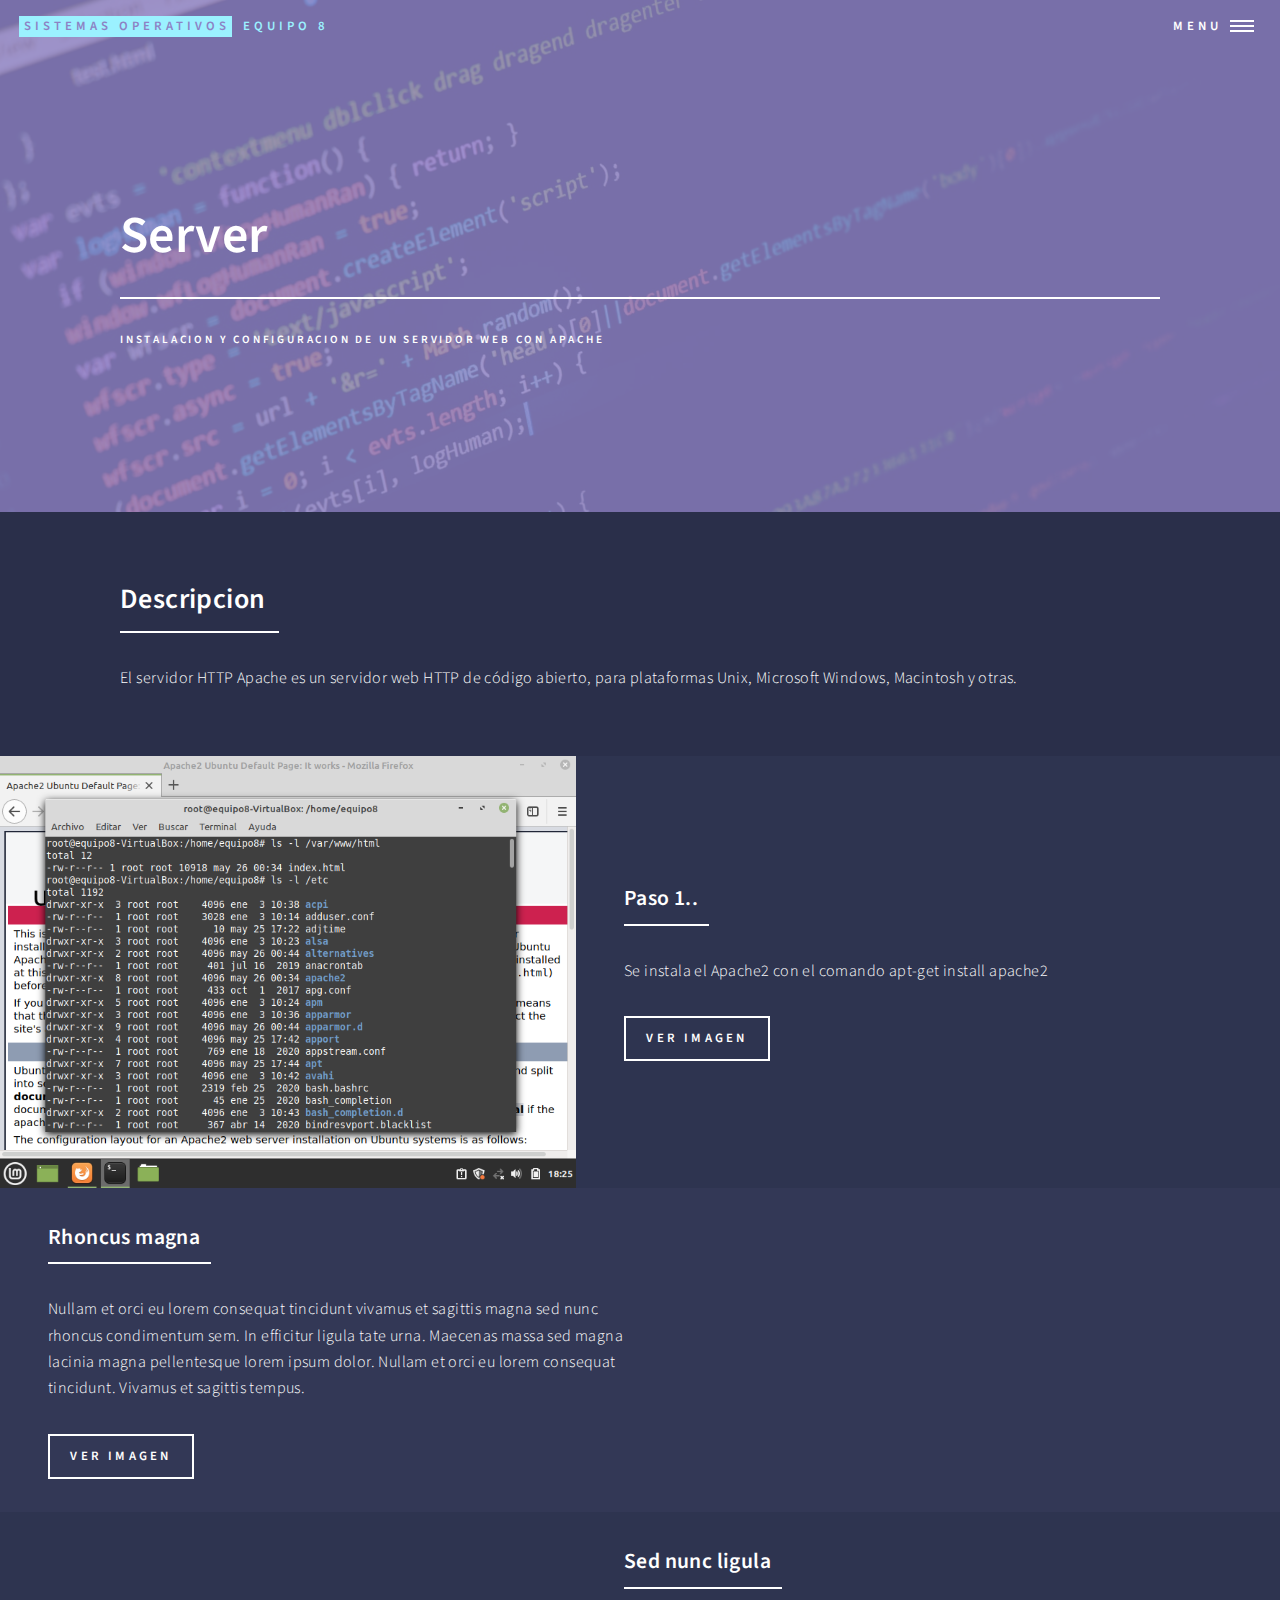
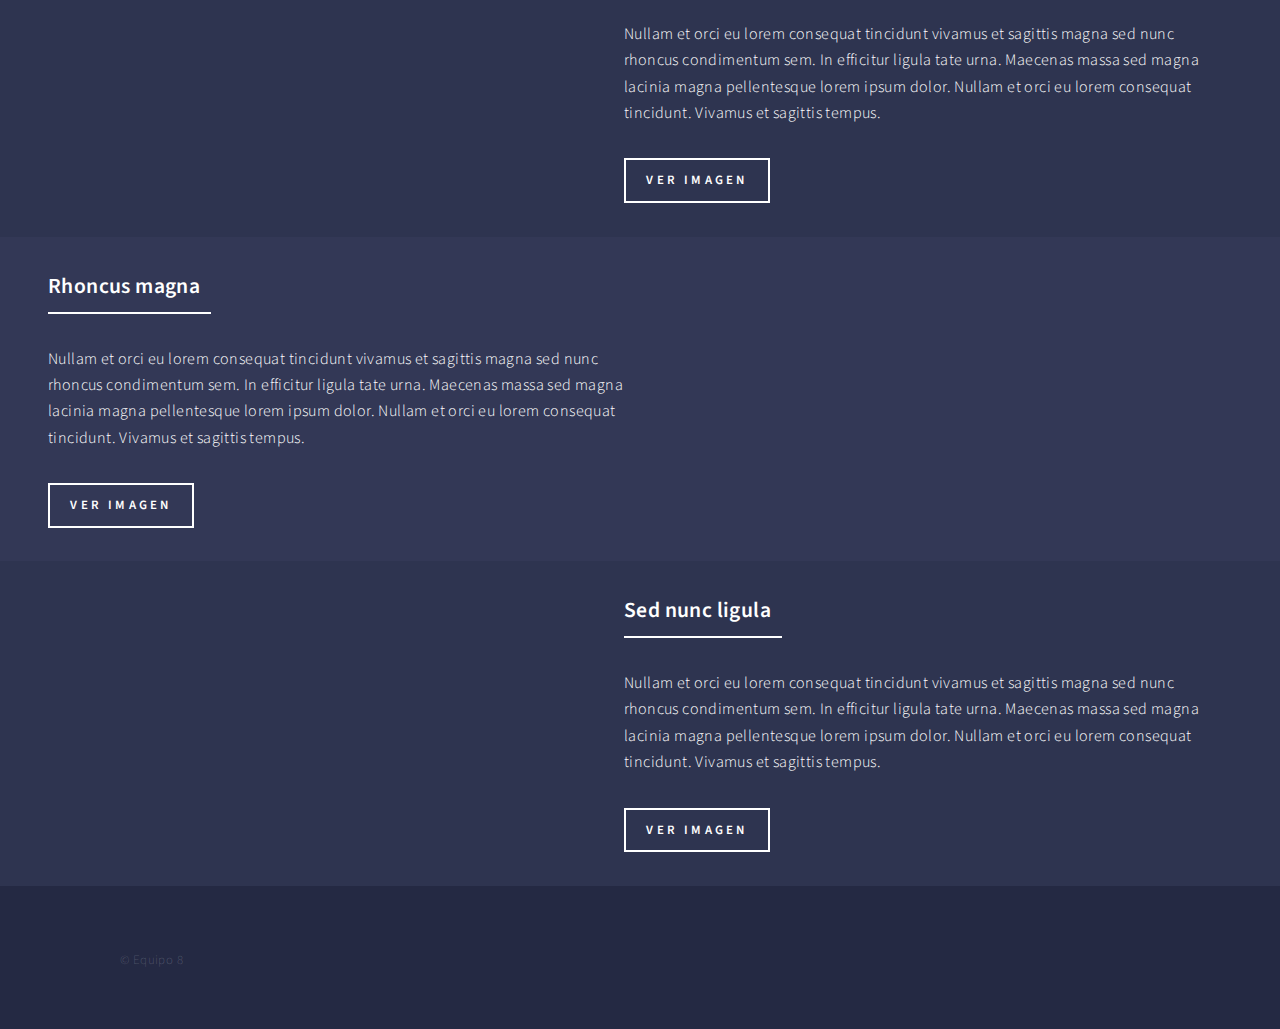
==== commit dd83ebc0: "mensajes" ====
--- a/subpages/apache.html
+++ b/subpages/apache.html
@@ -116,6 +116,46 @@
                         </div>
                     </div>
                 </section>
+                <!-- esta se añade para imagenes a la dercha -->
+                <section>
+                    <a href="generic.html" class="image">
+                        <img src="images/pic09.jpg" alt="" data-position="top center" />
+                    </a>
+                    <div class="content">
+                        <div class="inner">
+                            <header class="major">
+                                <h3>Rhoncus magna</h3>
+                            </header>
+                            <p>Nullam et orci eu lorem consequat tincidunt vivamus et sagittis magna sed nunc rhoncus condimentum sem. In efficitur ligula tate urna. Maecenas massa sed magna lacinia magna pellentesque lorem ipsum dolor. Nullam et orci eu
+                                lorem consequat tincidunt. Vivamus et sagittis tempus.</p>
+                            <ul class="actions">
+                                <li><a href="generic.html" class="button">Ver imagen</a></li>
+                            </ul>
+                        </div>
+                    </div>
+                </section>
+
+                <!-- Esta se añade para imagenes  a la izquierda -->
+                <section>
+                    <a href="generic.html" class="image">
+                        <img src="images/pic10.jpg" alt="" data-position="25% 25%" />
+                    </a>
+                    <div class="content">
+                        <div class="inner">
+                            <header class="major">
+                                <h3>Sed nunc ligula</h3>
+                            </header>
+                            <p>Nullam et orci eu lorem consequat tincidunt vivamus et sagittis magna sed nunc rhoncus condimentum sem. In efficitur ligula tate urna. Maecenas massa sed magna lacinia magna pellentesque lorem ipsum dolor. Nullam et orci eu
+                                lorem consequat tincidunt. Vivamus et sagittis tempus.</p>
+                            <ul class="actions">
+                                <li><a href="generic.html" class="button">Ver imagen</a></li>
+                            </ul>
+                        </div>
+                    </div>
+                </section>
+
+
+                <!-- apartir de aqui añaden mas  -->
             </section>
 
             <!-- Three -->
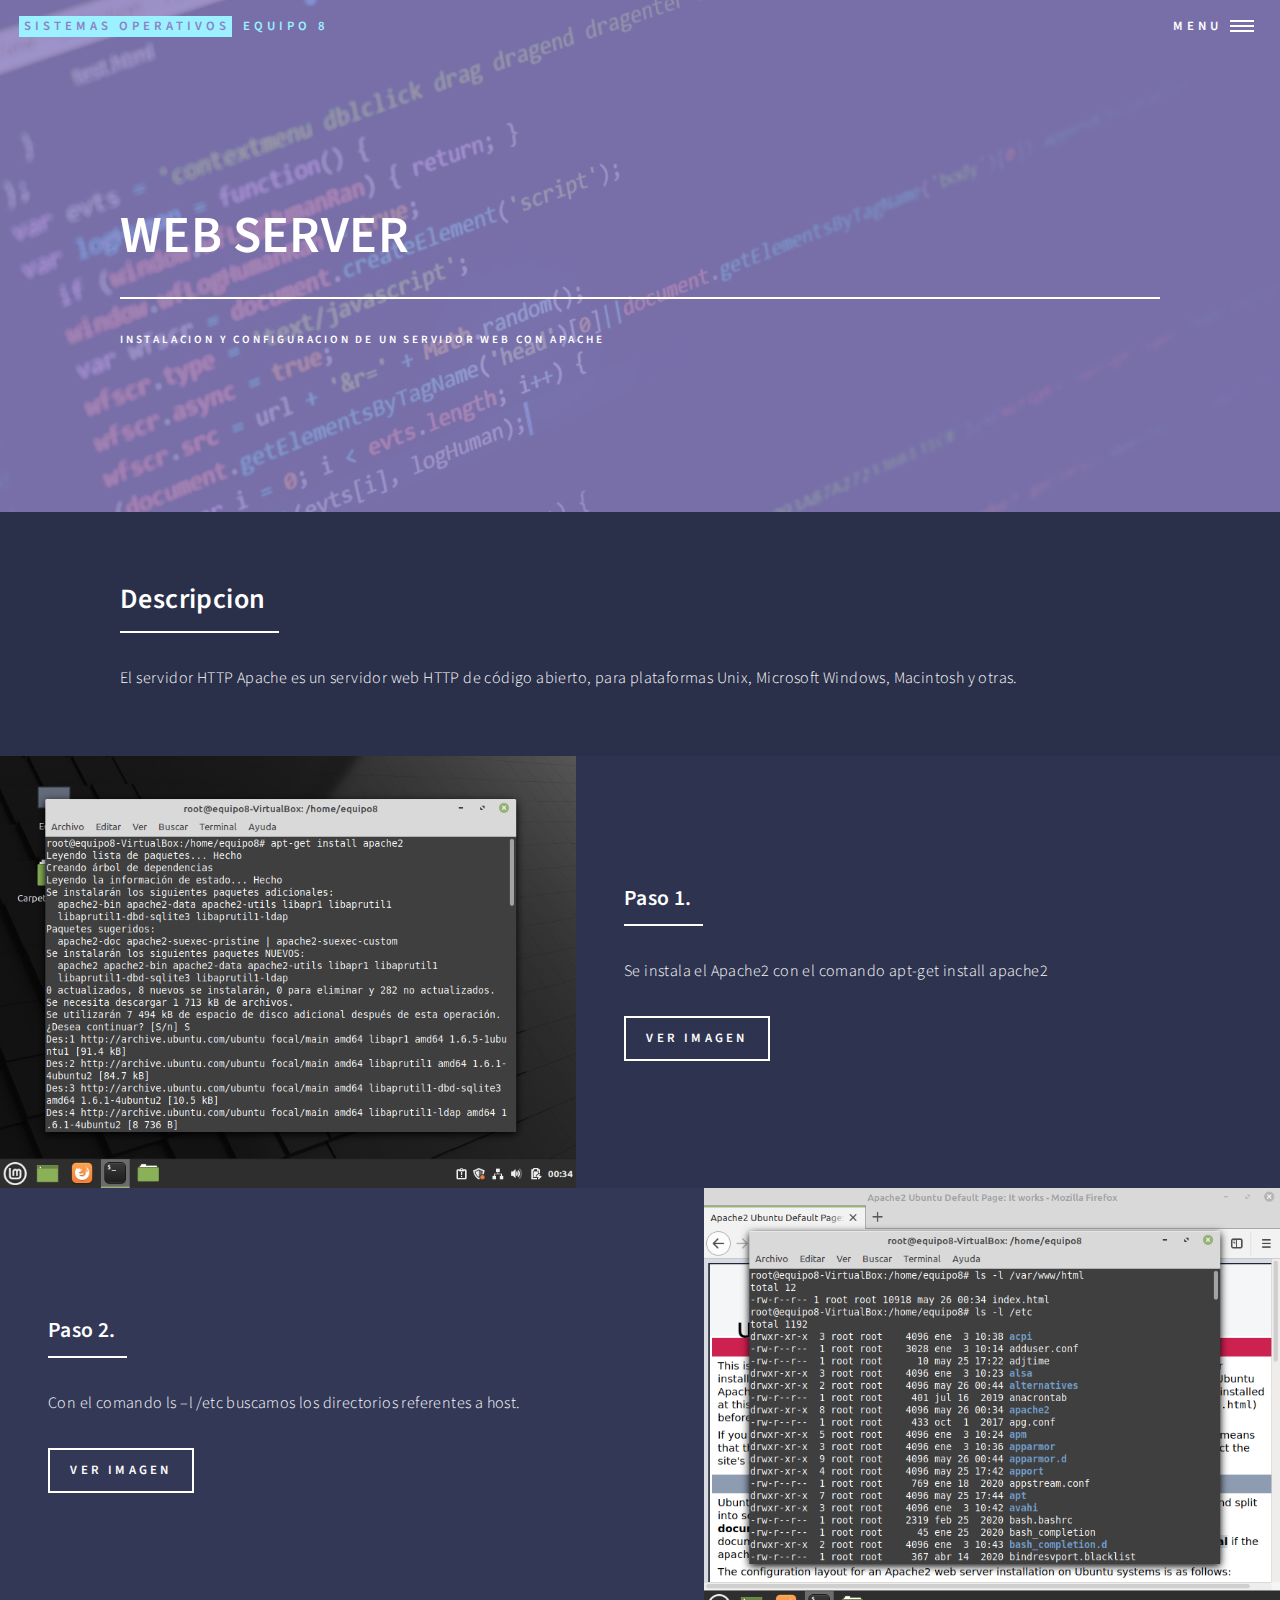
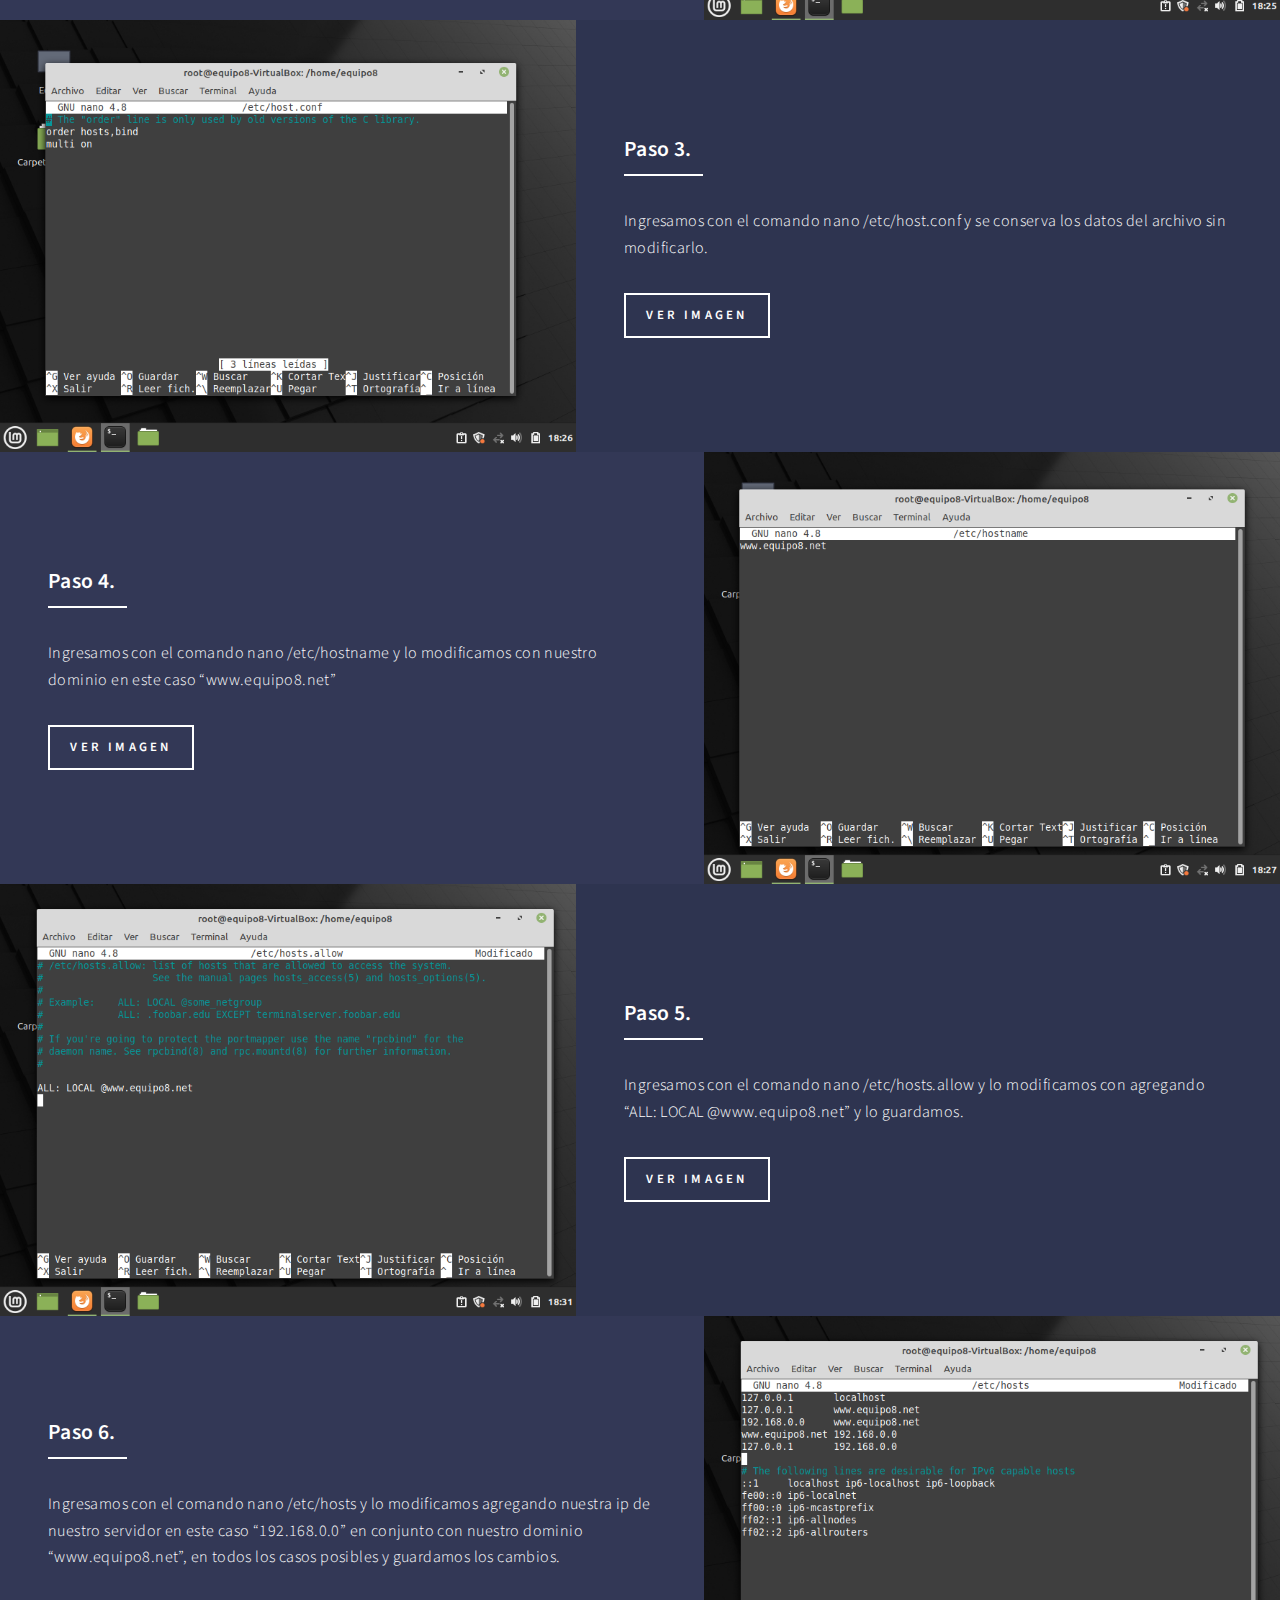
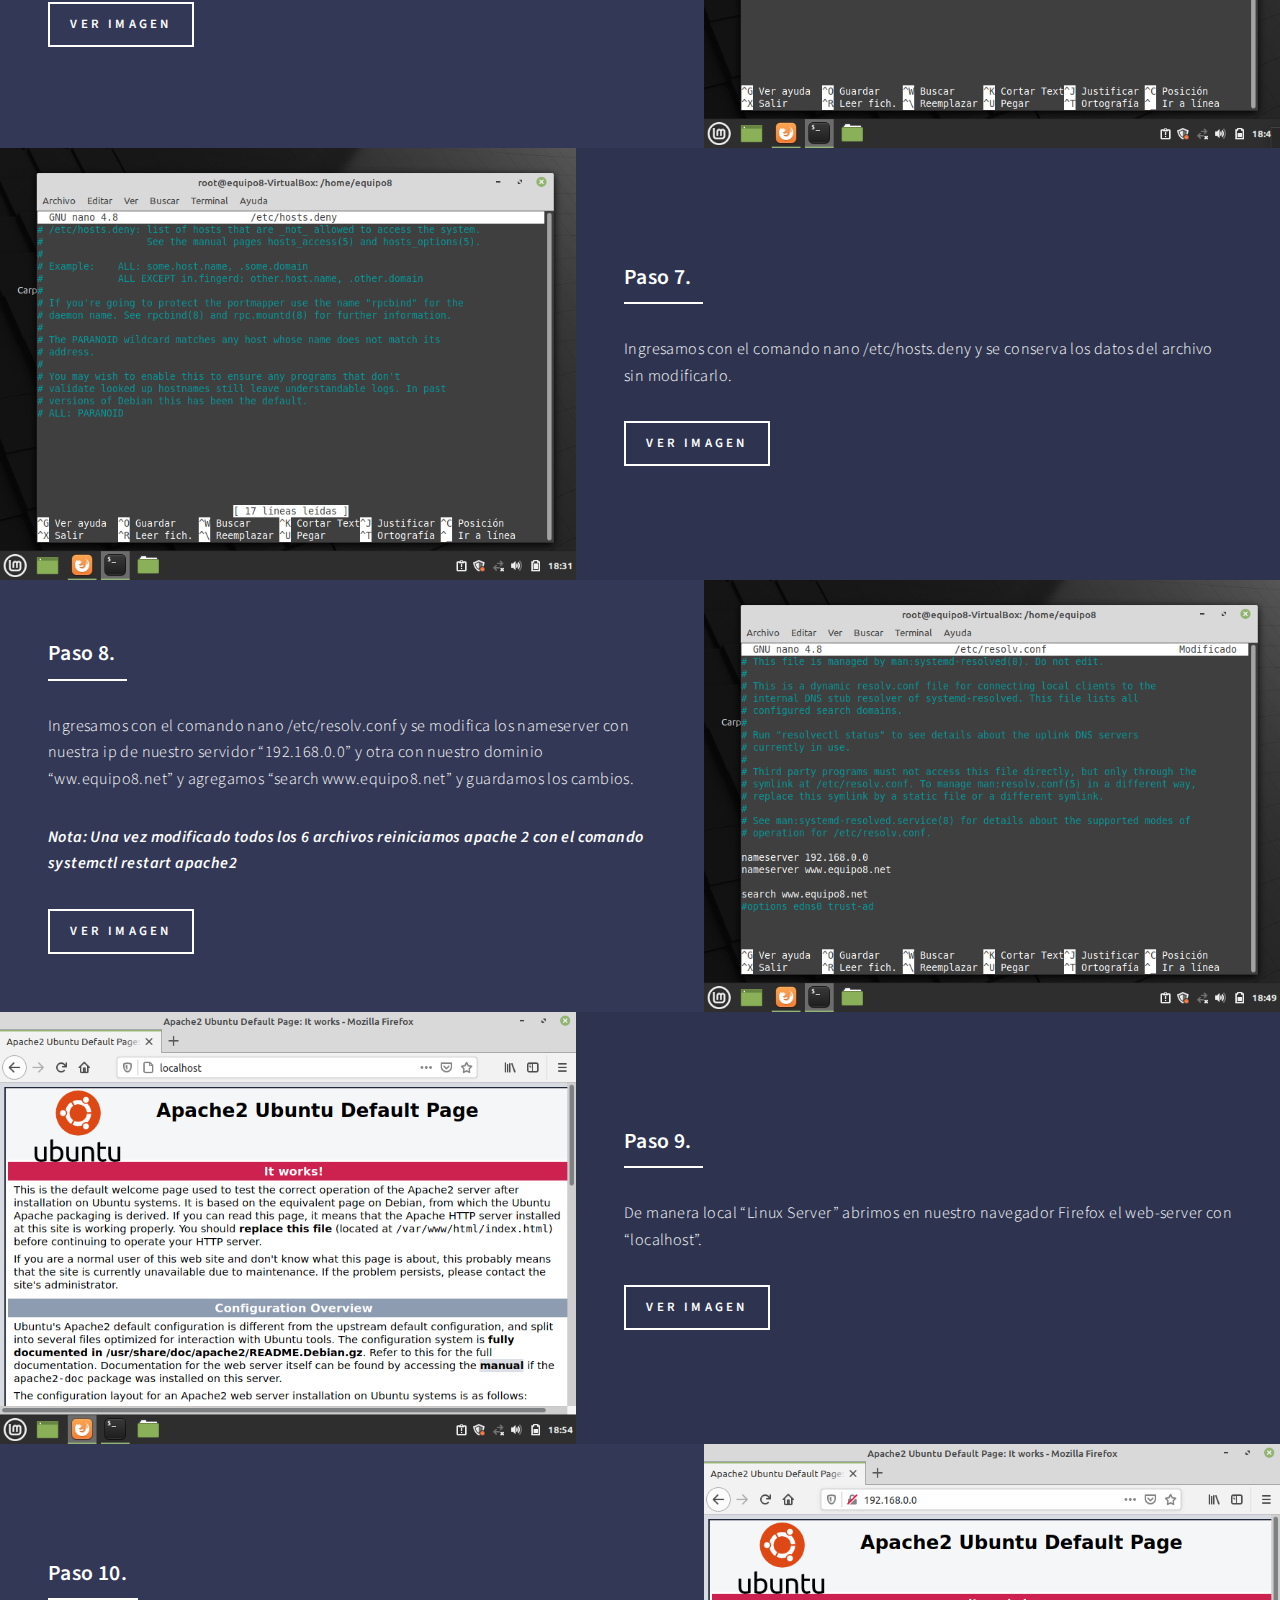
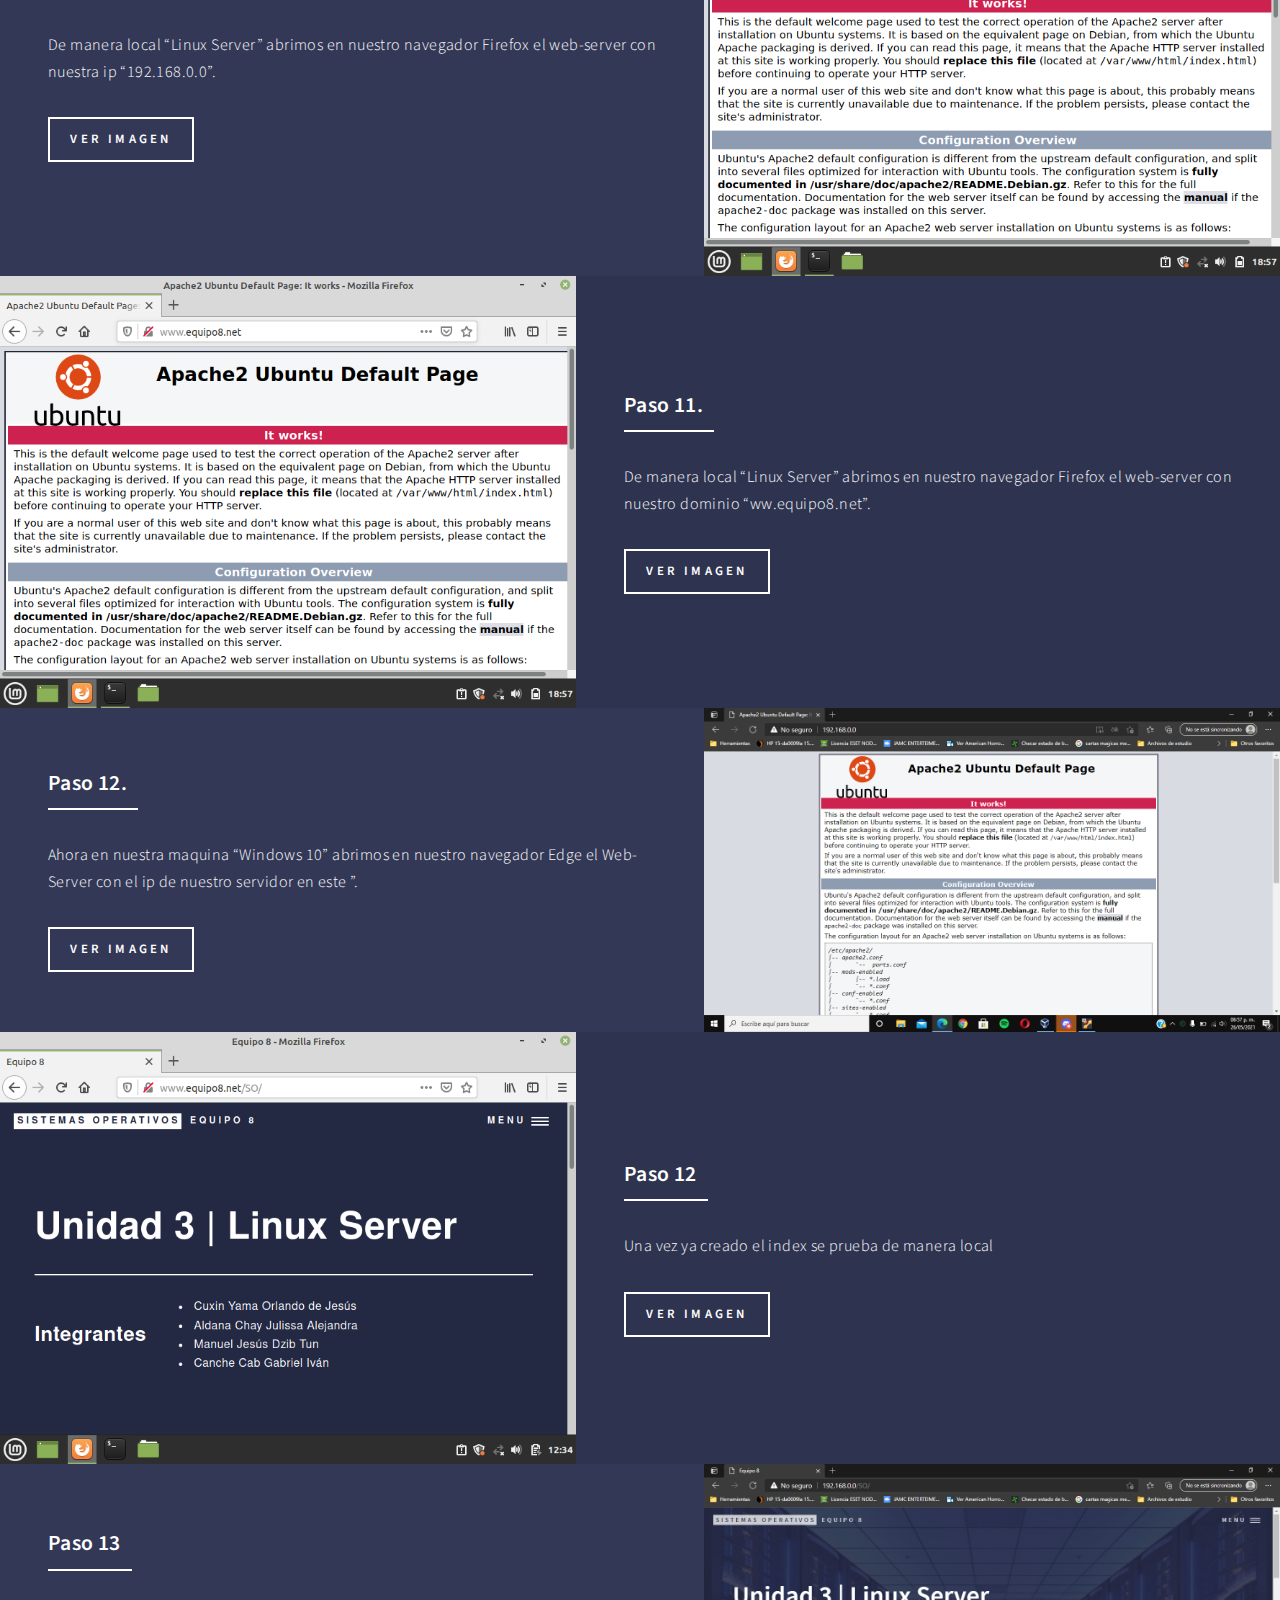
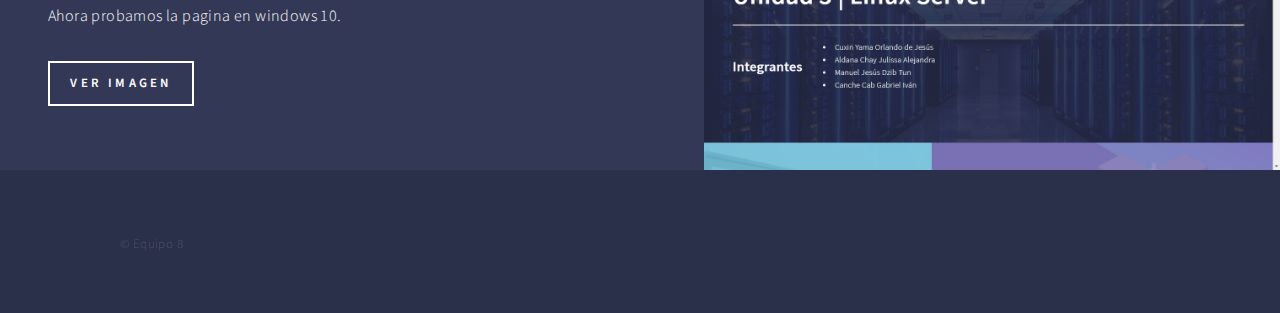
==== commit fc97b8bc: "final creo xd" ====
--- a/subpages/apache.html
+++ b/subpages/apache.html
@@ -3,7 +3,7 @@
 <html>
 
 <head>
-    <title>Nombre</title>
+    <title>APACHE</title>
     <meta charset="utf-8" />
     <meta name="viewport" content="width=device-width, initial-scale=1, user-scalable=no" />
     <link rel="stylesheet" href="../assets/css/main.css" />
@@ -40,10 +40,10 @@
         <section id="banner" class="style2">
             <div class="inner">
                 <span class="image">
-								<img src="images/apachebanner.jpg" alt="" />
-							</span>
+                                <img src="images/apachebanner.jpg" alt="" />
+                            </span>
                 <header class="major">
-                    <h1>Server</h1>
+                    <h1>WEB SERVER</h1>
                 </header>
                 <div class="content">
                     <p>Instalacion y configuracion de un servidor web con Apache</p>
@@ -67,134 +67,276 @@
             <!-- Two -->
             <section id="two" class="spotlights">
                 <section>
-                    <a href="generic.html" class="image">
-                        <img src="images/Apache2/2021-05-26_18h25_03.png" alt="" data-position="center center" />
-                    </a>
-                    <div class="content">
-                        <div class="inner">
-                            <header class="major">
-                                <h3>Paso 1..</h3>
+                    <a href="images/Apache2/INSTALACIONAPACHE.png" class="image">
+                        <img src="images/Apache2/INSTALACIONAPACHE.png" alt="" data-position="center center" />
+                    </a>
+                    <div class="content">
+                        <div class="inner">
+                            <header class="major">
+                                <h3>Paso 1.</h3>
                             </header>
                             <p>Se instala el Apache2 con el comando apt-get install apache2 </p>
                             <ul class="actions">
+                                <li><a href="images/Apache2/INSTALACIONAPACHE.png" class="button">Ver imagen</a></li>
+                            </ul>
+                        </div>
+                    </div>
+                </section>
+                <section>
+                    <a href="images/Apache2/2021-05-26_18h25_03.png" class="image">
+                        <img src="images/Apache2/2021-05-26_18h25_03.png" alt="" data-position="top center" />
+                    </a>
+                    <div class="content">
+                        <div class="inner">
+                            <header class="major">
+                                <h3>Paso 2.</h3>
+                            </header>
+                            <p>Con el comando ls –l /etc buscamos los directorios referentes a host.</p>
+                            <ul class="actions">
                                 <li><a href="images/Apache2/2021-05-26_18h25_03.png" class="button">Ver imagen</a></li>
                             </ul>
                         </div>
                     </div>
                 </section>
                 <section>
-                    <a href="generic.html" class="image">
-                        <img src="images/pic09.jpg" alt="" data-position="top center" />
-                    </a>
-                    <div class="content">
-                        <div class="inner">
-                            <header class="major">
-                                <h3>Rhoncus magna</h3>
-                            </header>
-                            <p>Nullam et orci eu lorem consequat tincidunt vivamus et sagittis magna sed nunc rhoncus condimentum sem. In efficitur ligula tate urna. Maecenas massa sed magna lacinia magna pellentesque lorem ipsum dolor. Nullam et orci eu
-                                lorem consequat tincidunt. Vivamus et sagittis tempus.</p>
-                            <ul class="actions">
-                                <li><a href="generic.html" class="button">Ver imagen</a></li>
-                            </ul>
-                        </div>
-                    </div>
-                </section>
-                <section>
-                    <a href="generic.html" class="image">
-                        <img src="images/pic10.jpg" alt="" data-position="25% 25%" />
-                    </a>
-                    <div class="content">
-                        <div class="inner">
-                            <header class="major">
-                                <h3>Sed nunc ligula</h3>
-                            </header>
-                            <p>Nullam et orci eu lorem consequat tincidunt vivamus et sagittis magna sed nunc rhoncus condimentum sem. In efficitur ligula tate urna. Maecenas massa sed magna lacinia magna pellentesque lorem ipsum dolor. Nullam et orci eu
-                                lorem consequat tincidunt. Vivamus et sagittis tempus.</p>
-                            <ul class="actions">
-                                <li><a href="generic.html" class="button">Ver imagen</a></li>
+                    <a href="images/Apache2/2021-05-26_18h26_50.png" class="image">
+                        <img src="images/Apache2/2021-05-26_18h26_50.png" alt="" data-position="25% 25%" />
+                    </a>
+                    <div class="content">
+                        <div class="inner">
+                            <header class="major">
+                                <h3>Paso 3.</h3>
+                            </header>
+                            <p>Ingresamos con el comando nano /etc/host.conf y se conserva los datos del archivo sin modificarlo.</p>
+                            <ul class="actions">
+                                <li><a href="images/Apache2/2021-05-26_18h26_50.png" class="button">Ver imagen</a></li>
                             </ul>
                         </div>
                     </div>
                 </section>
                 <!-- esta se añade para imagenes a la dercha -->
                 <section>
-                    <a href="generic.html" class="image">
-                        <img src="images/pic09.jpg" alt="" data-position="top center" />
-                    </a>
-                    <div class="content">
-                        <div class="inner">
-                            <header class="major">
-                                <h3>Rhoncus magna</h3>
-                            </header>
-                            <p>Nullam et orci eu lorem consequat tincidunt vivamus et sagittis magna sed nunc rhoncus condimentum sem. In efficitur ligula tate urna. Maecenas massa sed magna lacinia magna pellentesque lorem ipsum dolor. Nullam et orci eu
-                                lorem consequat tincidunt. Vivamus et sagittis tempus.</p>
-                            <ul class="actions">
-                                <li><a href="generic.html" class="button">Ver imagen</a></li>
-                            </ul>
-                        </div>
-                    </div>
-                </section>
-
-                <!-- Esta se añade para imagenes  a la izquierda -->
-                <section>
-                    <a href="generic.html" class="image">
-                        <img src="images/pic10.jpg" alt="" data-position="25% 25%" />
-                    </a>
-                    <div class="content">
-                        <div class="inner">
-                            <header class="major">
-                                <h3>Sed nunc ligula</h3>
-                            </header>
-                            <p>Nullam et orci eu lorem consequat tincidunt vivamus et sagittis magna sed nunc rhoncus condimentum sem. In efficitur ligula tate urna. Maecenas massa sed magna lacinia magna pellentesque lorem ipsum dolor. Nullam et orci eu
-                                lorem consequat tincidunt. Vivamus et sagittis tempus.</p>
-                            <ul class="actions">
-                                <li><a href="generic.html" class="button">Ver imagen</a></li>
-                            </ul>
-                        </div>
-                    </div>
-                </section>
-
-
-                <!-- apartir de aqui añaden mas  -->
+                    <a href="images/Apache2/2021-05-26_18h27_05.png" class="image">
+                        <img src="images/Apache2/2021-05-26_18h27_05.png" alt="" data-position="top center" />
+                    </a>
+                    <div class="content">
+                        <div class="inner">
+                            <header class="major">
+                                <h3>Paso 4.</h3>
+                            </header>
+                            <p>Ingresamos con el comando nano /etc/hostname y lo modificamos con nuestro dominio en este caso “www.equipo8.net” </p>
+                            <ul class="actions">
+                                <li><a href="images/Apache2/2021-05-26_18h27_05.png" class="button">Ver imagen</a></li>
+                            </ul>
+                        </div>
+                    </div>
+                </section>
+
+                <!-- Esta se añade para imagenes  a la izquierda -->
+                <section>
+                    <a href="images/Apache2/2021-05-26_18h31_25.png" class="image">
+                        <img src="images/Apache2/2021-05-26_18h31_25.png" alt="" data-position="25% 25%" />
+                    </a>
+                    <div class="content">
+                        <div class="inner">
+                            <header class="major">
+                                <h3>Paso 5.</h3>
+                            </header>
+                            <p>Ingresamos con el comando nano /etc/hosts.allow y lo modificamos con agregando “ALL: LOCAL @www.equipo8.net” y lo guardamos.</p>
+                            <ul class="actions">
+                                <li><a href="images/Apache2/2021-05-26_18h31_25.png" class="button">Ver imagen</a></li>
+                            </ul>
+                        </div>
+                    </div>
+                </section>
+                <!--Derecha xd-->
+                <section>
+                    <a href="images/Apache2/2021-05-26_18h47_55.png" class="image">
+                        <img src="images/Apache2/2021-05-26_18h47_55.png" alt="" data-position="top center" />
+                    </a>
+                    <div class="content">
+                        <div class="inner">
+                            <header class="major">
+                                <h3>Paso 6.</h3>
+                            </header>
+                            <p>Ingresamos con el comando nano /etc/hosts y lo modificamos agregando nuestra ip de nuestro servidor en este caso “192.168.0.0” en conjunto con nuestro dominio “www.equipo8.net”, en todos los casos posibles y guardamos los cambios.
+                            </p>
+                            <ul class="actions">
+                                <li><a href="images/Apache2/2021-05-26_18h47_55.png" class="button">Ver imagen</a></li>
+                            </ul>
+                        </div>
+                    </div>
+                </section>
+
+                <!-- Esta se añade para imagenes  a la izquierda -->
+                <section>
+                    <a href="images/Apache2/2021-05-26_18h31_53.png" class="image">
+                        <img src="images/Apache2/2021-05-26_18h31_53.png" alt="" data-position="25% 25%" />
+                    </a>
+                    <div class="content">
+                        <div class="inner">
+                            <header class="major">
+                                <h3>Paso 7.</h3>
+                            </header>
+                            <p>Ingresamos con el comando nano /etc/hosts.deny y se conserva los datos del archivo sin modificarlo.</p>
+                            <ul class="actions">
+                                <li><a href="images/Apache2/2021-05-26_18h31_53.png" class="button">Ver imagen</a></li>
+                            </ul>
+                        </div>
+                    </div>
+                </section>
+
+                <!--Derecha xd-->
+                <section>
+                    <a href="images/Apache2/2021-05-26_18h49_52.png" class="image">
+                        <img src="images/Apache2/2021-05-26_18h49_52.png" alt="" data-position="top center" />
+                    </a>
+                    <div class="content">
+                        <div class="inner">
+                            <header class="major">
+                                <h3>Paso 8.</h3>
+                            </header>
+                            <p>Ingresamos con el comando nano /etc/resolv.conf y se modifica los nameserver con nuestra ip de nuestro servidor “192.168.0.0” y otra con nuestro dominio “ww.equipo8.net” y agregamos “search www.equipo8.net” y guardamos los
+                                cambios.
+                            </p>
+                            <i><b><p>Nota: Una vez modificado todos los 6 archivos reiniciamos apache 2 con el comando systemctl restart apache2 </p></b></i>
+                            <ul class="actions">
+                                <li><a href="images/Apache2/2021-05-26_18h49_52.png" class="button">Ver imagen</a></li>
+                            </ul>
+                        </div>
+                    </div>
+                </section>
+
+                <!-- Esta se añade para imagenes  a la izquierda -->
+                <section>
+                    <a href="images/Apache2/2021-05-26_18h54_52.png" class="image">
+                        <img src="images/Apache2/2021-05-26_18h54_52.png" alt="" data-position="25% 25%" />
+                    </a>
+                    <div class="content">
+                        <div class="inner">
+                            <header class="major">
+                                <h3>Paso 9.</h3>
+                            </header>
+                            <p>De manera local “Linux Server” abrimos en nuestro navegador Firefox el web-server con “localhost”.</p>
+                            <ul class="actions">
+                                <li><a href="images/Apache2/2021-05-26_18h54_52.png" class="button">Ver imagen</a></li>
+                            </ul>
+                        </div>
+                    </div>
+                </section>
+
+                <!--Derecha xd-->
+                <section>
+                    <a href="images/Apache2/2021-05-26_18h57_25.png" class="image">
+                        <img src="images/Apache2/2021-05-26_18h57_25.png" alt="" data-position="top center" />
+                    </a>
+                    <div class="content">
+                        <div class="inner">
+                            <header class="major">
+                                <h3>Paso 10.</h3>
+                            </header>
+                            <p>De manera local “Linux Server” abrimos en nuestro navegador Firefox el web-server con nuestra ip “192.168.0.0”.</p>
+                            <ul class="actions">
+                                <li><a href="images/Apache2/2021-05-26_18h57_25.png" class="button">Ver imagen</a></li>
+                            </ul>
+                        </div>
+                    </div>
+                </section>
+
+                <!-- Esta se añade para imagenes  a la izquierda -->
+                <section>
+                    <a href="images/Apache2/2021-05-26_18h57_36.png" class="image">
+                        <img src="images/Apache2/2021-05-26_18h57_36.png" alt="" data-position="25% 25%" />
+                    </a>
+                    <div class="content">
+                        <div class="inner">
+                            <header class="major">
+                                <h3>Paso 11.</h3>
+                            </header>
+                            <p>De manera local “Linux Server” abrimos en nuestro navegador Firefox el web-server con nuestro dominio “ww.equipo8.net”.</p>
+                            <ul class="actions">
+                                <li><a href="images/Apache2/2021-05-26_18h57_36.png" class="button">Ver imagen</a></li>
+                            </ul>
+                        </div>
+                    </div>
+                </section>
+
+                <!--Derecha xd-->
+                <section>
+                    <a href="images/Apache2/2021-05-26_18h57_55.png" class="image">
+                        <img src="images/Apache2/2021-05-26_18h57_55.png" alt="" data-position="top center" />
+                    </a>
+                    <div class="content">
+                        <div class="inner">
+                            <header class="major">
+                                <h3>Paso 12.</h3>
+                            </header>
+                            <p>Ahora en nuestra maquina “Windows 10” abrimos en nuestro navegador Edge el Web-Server con el ip de nuestro servidor en este ”. </p>
+                            <ul class="actions">
+                                <li><a href="images/Apache2/2021-05-26_18h57_55.png" class="button">Ver imagen</a></li>
+                            </ul>
+                        </div>
+                    </div>
+                </section>
+
+                <!-- Esta se añade para imagenes  a la izquierda -->
+                <section>
+                    <a href="images/Apache2/apacheant.png" class="image">
+                        <img src="images/Apache2/apacheant.png" alt="" data-position="25% 25%" />
+                    </a>
+                    <div class="content">
+                        <div class="inner">
+                            <header class="major">
+                                <h3>Paso 12</h3>
+                            </header>
+                            <p>Una vez ya creado el index se prueba de manera local</p>
+
+                            <ul class="actions">
+                                <li><a href="images/Apache2/apacheant.png" class="button">Ver imagen</a></li>
+                            </ul>
+                        </div>
+                    </div>
+                </section>
+
+                <section>
+                    <a href="images/Apache2/apacheult.png" class="image">
+                        <img src="images/Apache2/apacheult.png" alt="" data-position="top center" />
+                    </a>
+                    <div class="content">
+                        <div class="inner">
+                            <header class="major">
+                                <h3>Paso 13</h3>
+                            </header>
+                            <p>Ahora probamos la pagina en windows 10. </p>
+                            <ul class="actions">
+                                <li><a href="images/Apache2/apacheult.png" class="button">Ver imagen</a></li>
+                            </ul>
+                        </div>
+                    </div>
+                </section>
             </section>
 
-            <!-- Three -->
-            <!-- <section id="three">
+
+            <!-- Footer -->
+            <footer id="footer">
                 <div class="inner">
-                    <header class="major">
-                        <h2>Massa libero</h2>
-                    </header>
-                    <p>Nullam et orci eu lorem consequat tincidunt vivamus et sagittis libero. Mauris aliquet magna magna sed nunc rhoncus pharetra. Pellentesque condimentum sem. In efficitur ligula tate urna. Maecenas laoreet massa vel lacinia pellentesque
-                        lorem ipsum dolor. Nullam et orci eu lorem consequat tincidunt. Vivamus et sagittis libero. Mauris aliquet magna magna sed nunc rhoncus amet pharetra et feugiat tempus.</p>
-                    <ul class="actions">
-                        <li><a href="generic.html" class="button next">Get Started</a></li>
+
+                    <ul class="copyright">
+                        <li>&copy; Equipo 8</li>
                     </ul>
                 </div>
-            </section> -->
+            </footer>
 
         </div>
 
-
-        <!-- Footer -->
-        <footer id="footer">
-            <div class="inner">
-
-                <ul class="copyright">
-                    <li>&copy; Equipo 8</li>
-                </ul>
-            </div>
-        </footer>
-
-    </div>
-
-    <!-- Scripts -->
-    <script src="../assets/js/jquery.min.js"></script>
-    <script src="../assets/js/jquery.scrolly.min.js"></script>
-    <script src="../assets/js/jquery.scrollex.min.js"></script>
-    <script src="../assets/js/browser.min.js"></script>
-    <script src="../assets/js/breakpoints.min.js"></script>
-    <script src="../assets/js/util.js"></script>
-    <script src="../assets/js/main.js"></script>
+        <!-- Scripts -->
+        <script src="../assets/js/jquery.min.js"></script>
+        <script src="../assets/js/jquery.scrolly.min.js"></script>
+        <script src="../assets/js/jquery.scrollex.min.js"></script>
+        <script src="../assets/js/browser.min.js"></script>
+        <script src="../assets/js/breakpoints.min.js"></script>
+        <script src="../assets/js/util.js"></script>
+        <script src="../assets/js/main.js"></script>
 
 </body>
 
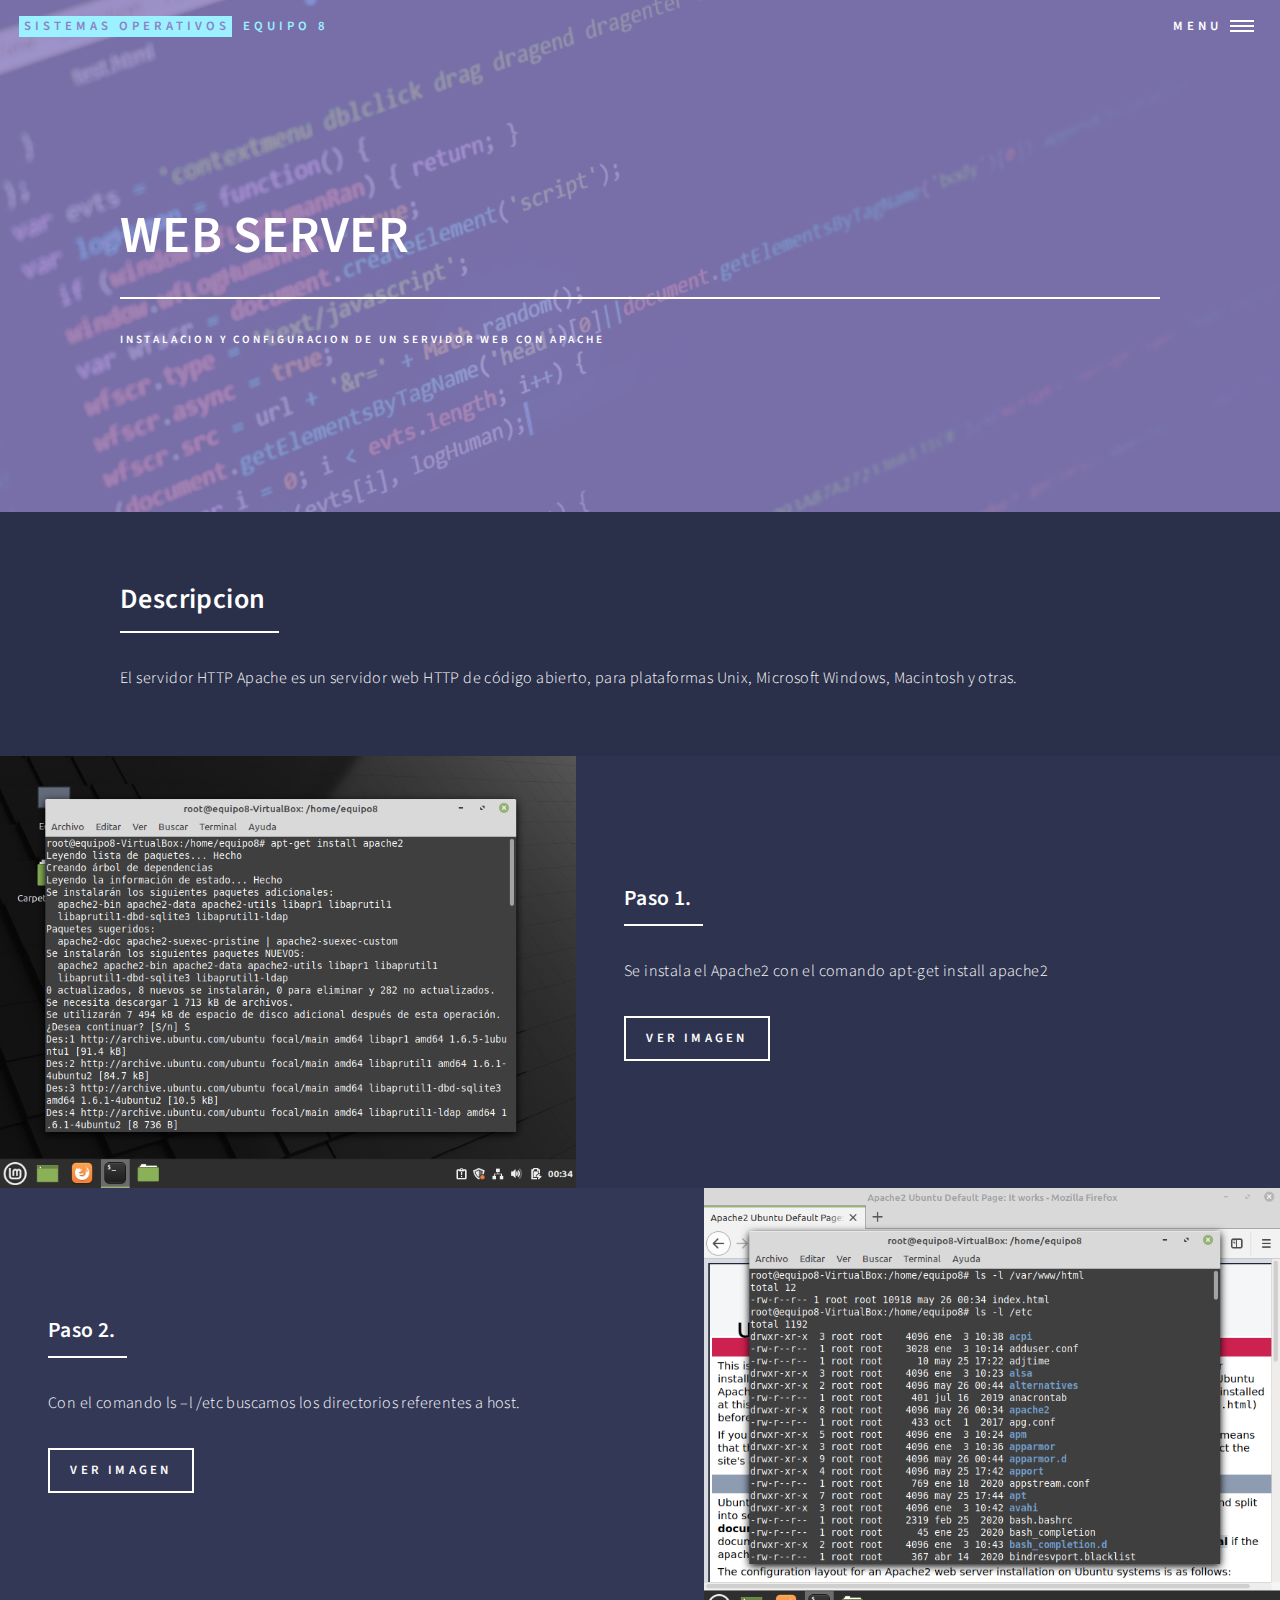
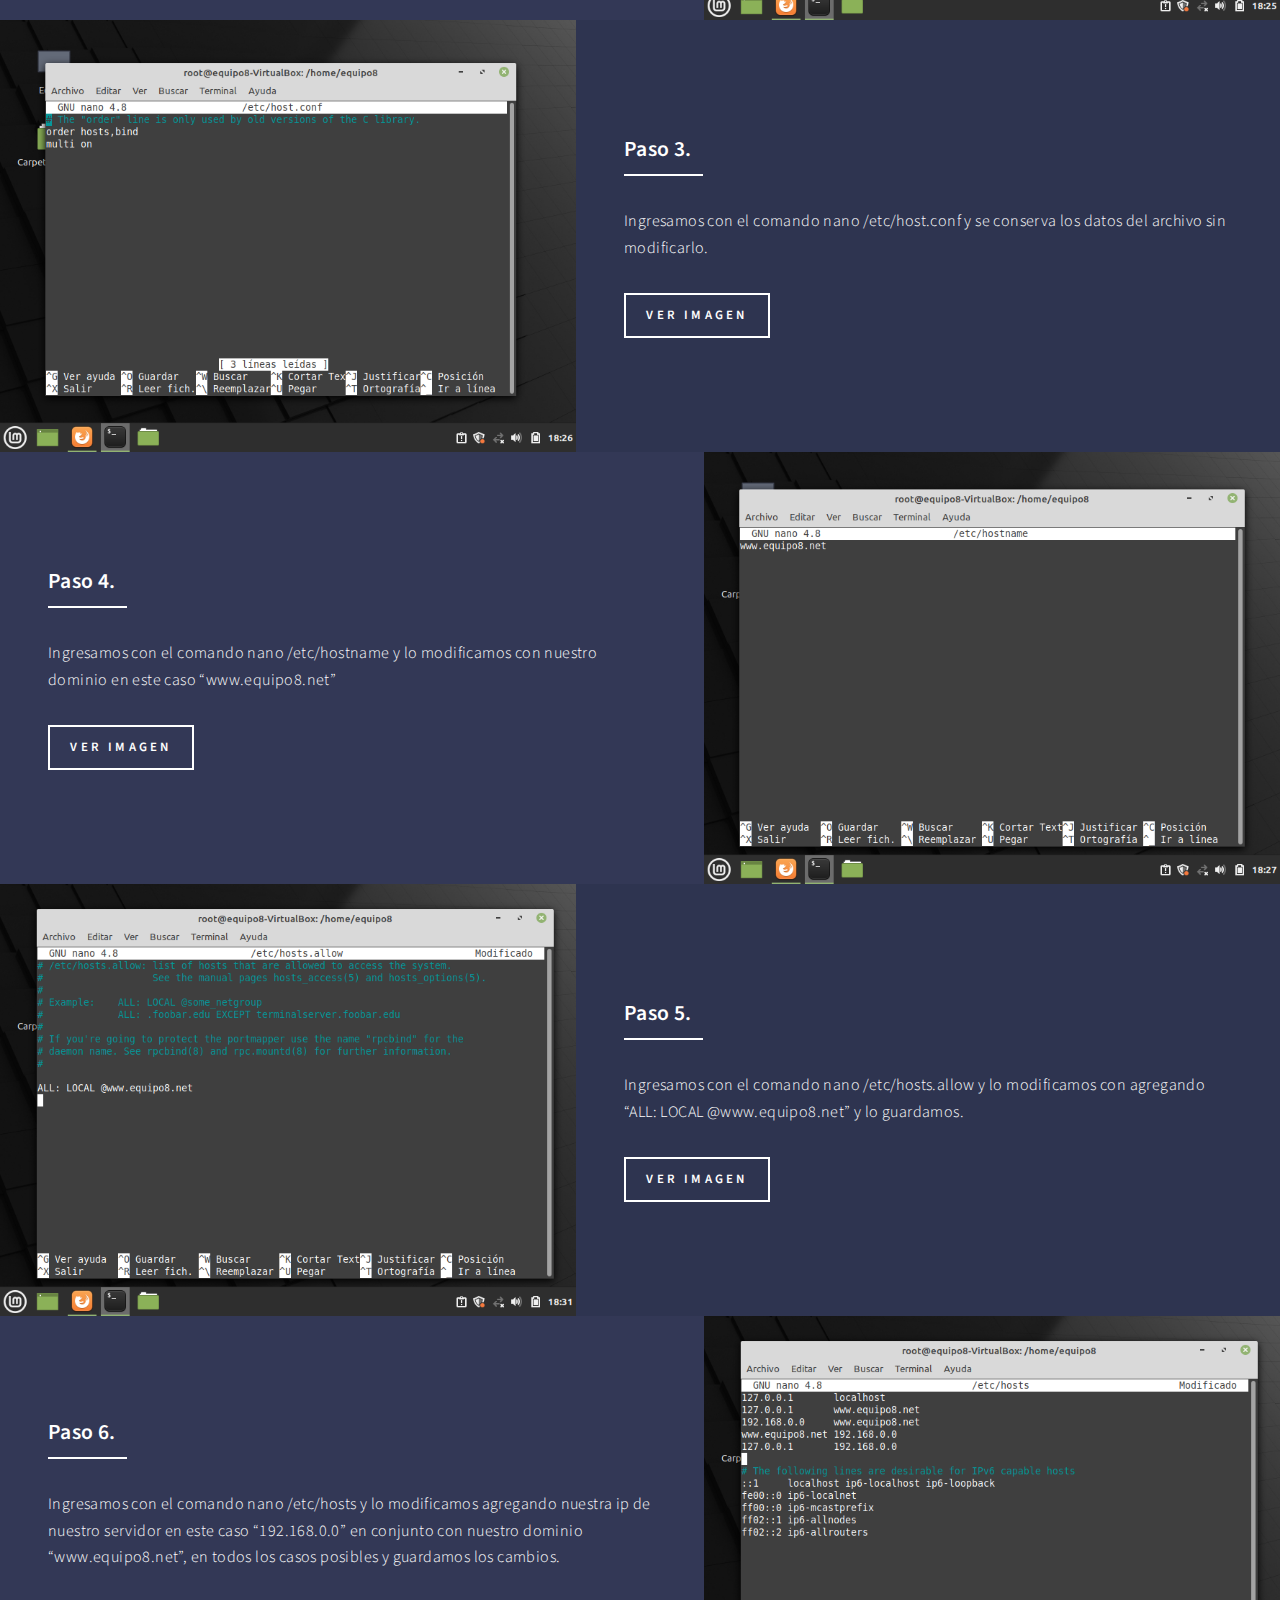
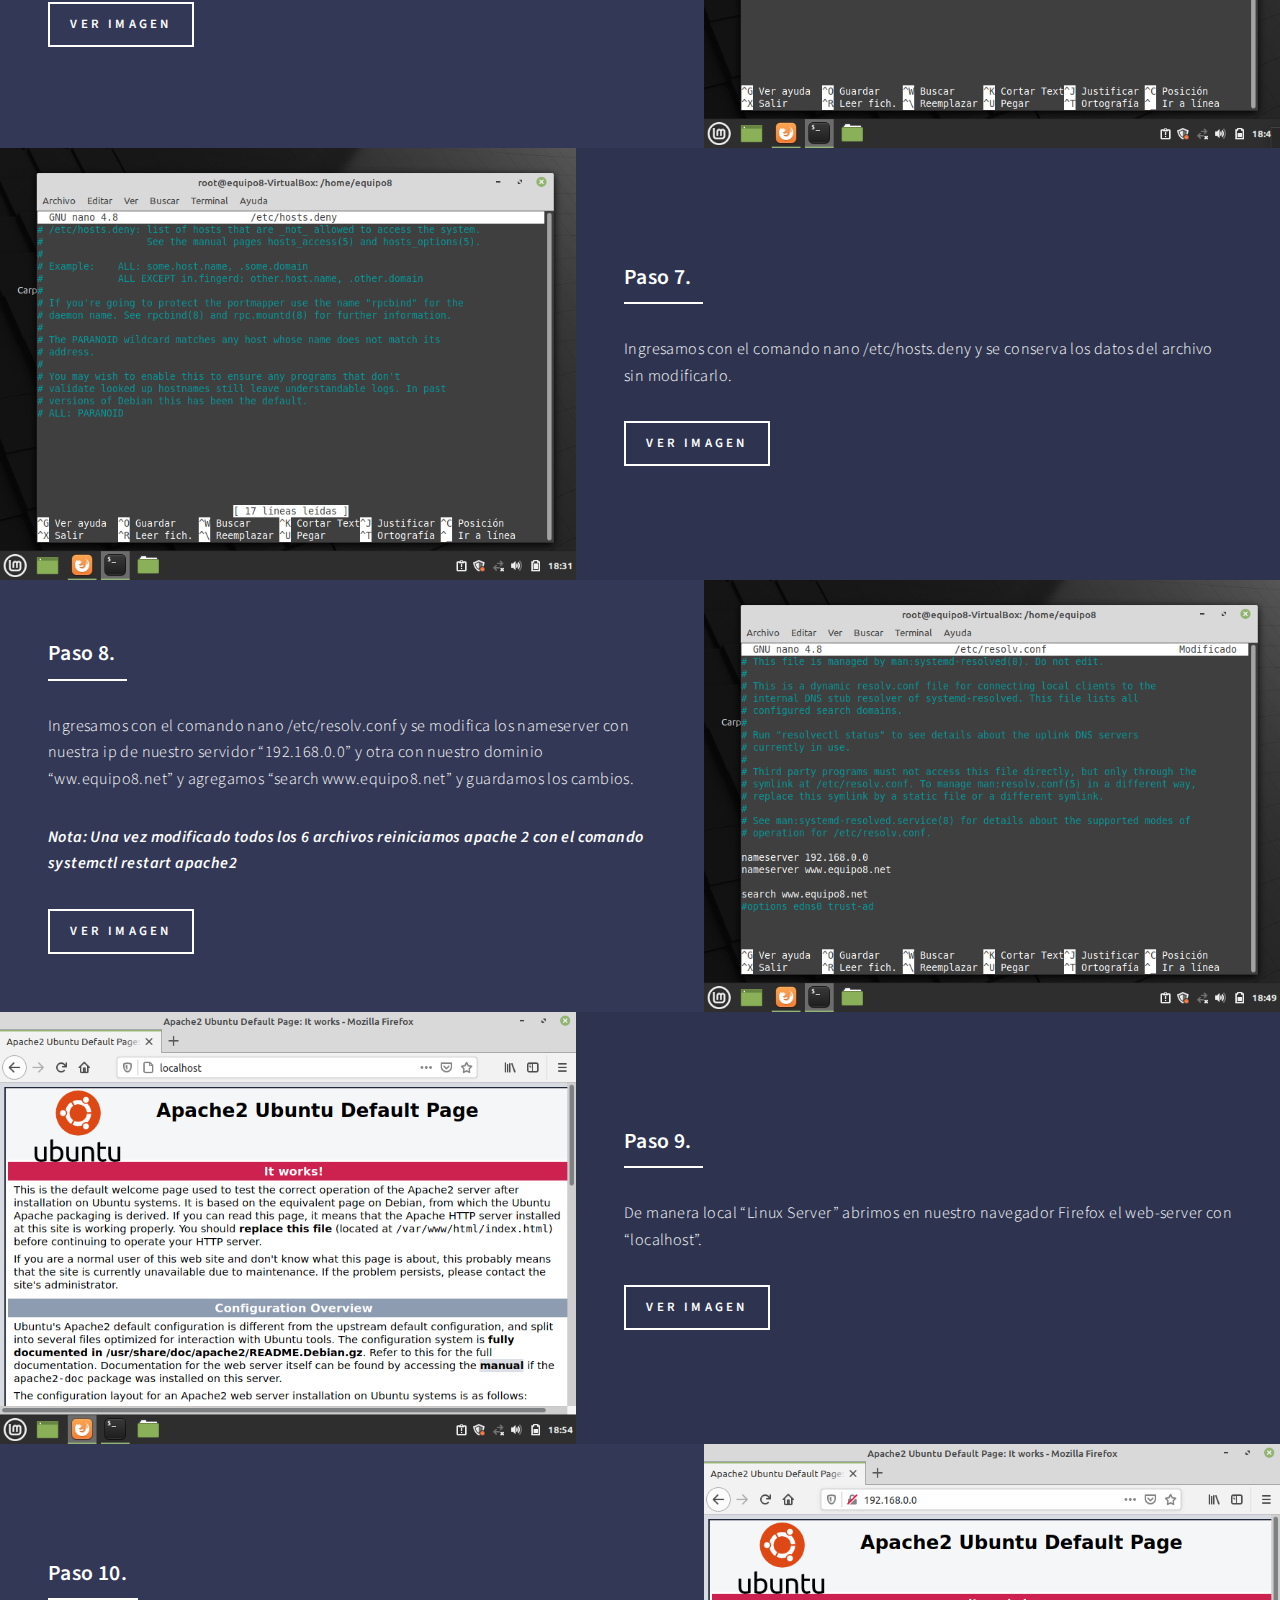
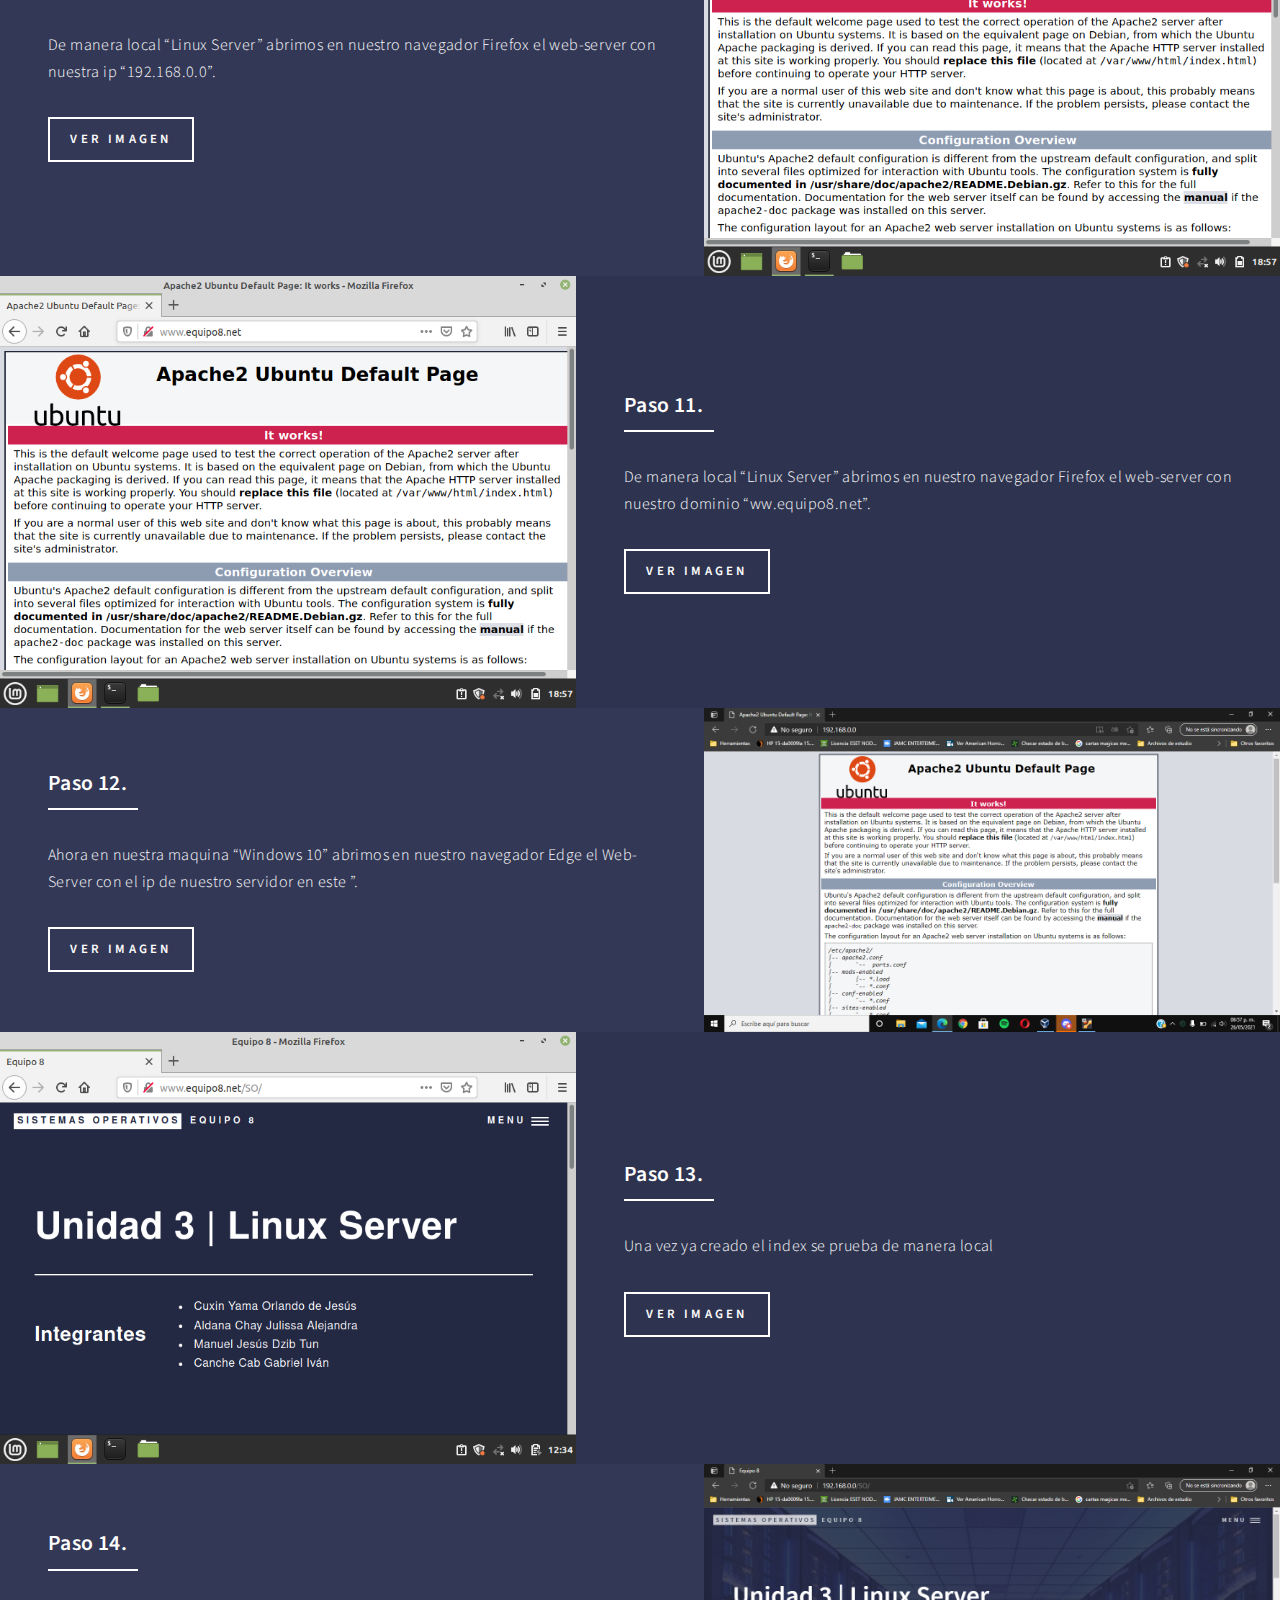
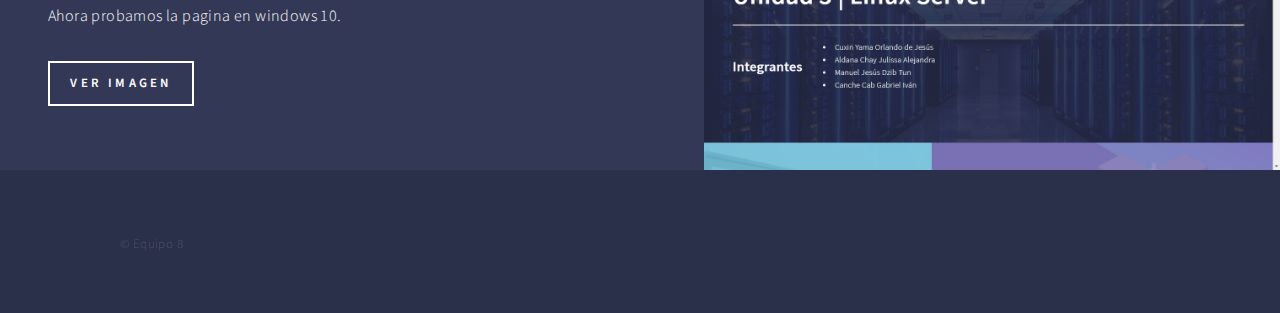
==== commit 9907c1cc: "final creo xd v2.1" ====
--- a/subpages/apache.html
+++ b/subpages/apache.html
@@ -287,7 +287,7 @@
                     <div class="content">
                         <div class="inner">
                             <header class="major">
-                                <h3>Paso 12</h3>
+                                <h3>Paso 13.</h3>
                             </header>
                             <p>Una vez ya creado el index se prueba de manera local</p>
 
@@ -305,7 +305,7 @@
                     <div class="content">
                         <div class="inner">
                             <header class="major">
-                                <h3>Paso 13</h3>
+                                <h3>Paso 14.</h3>
                             </header>
                             <p>Ahora probamos la pagina en windows 10. </p>
                             <ul class="actions">
